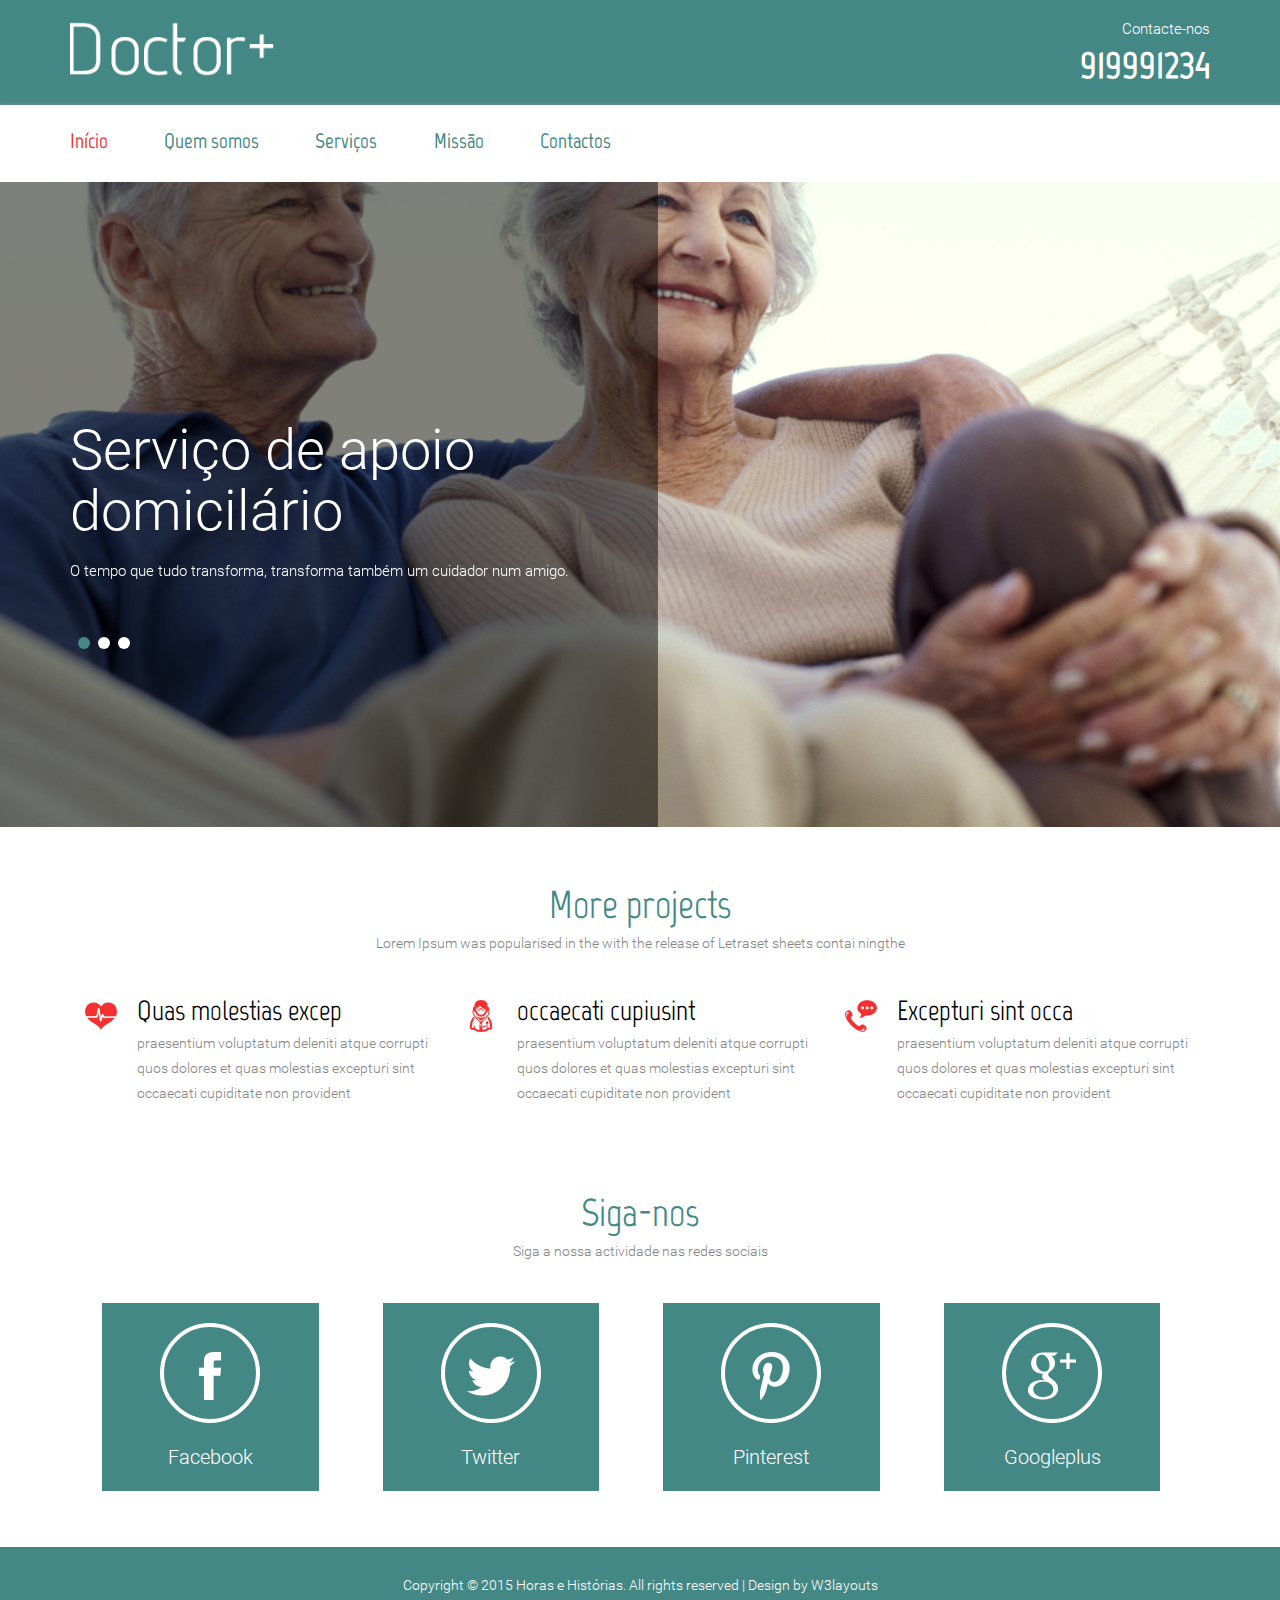
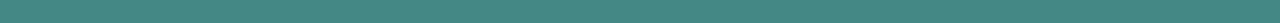
==== index.html @ 824f4556 "Added first version of the site" ====
<!--
Author: W3layouts
Author URL: http://w3layouts.com
License: Creative Commons Attribution 3.0 Unported
License URL: http://creativecommons.org/licenses/by/3.0/
-->
<!DOCTYPE html>
<html>
<head>
<title>Doctor Plus a Medical Category Flat bootstrap Responsive website Template | Home :: w3layouts</title>
<link href="css/bootstrap.css" type="text/css" rel="stylesheet" media="all">
<link href="css/style.css" type="text/css" rel="stylesheet" media="all">
<!-- Custom Theme files -->
<meta name="viewport" content="width=device-width, initial-scale=1">
<meta http-equiv="Content-Type" content="text/html; charset=utf-8" />
<meta name="keywords" content="Doctor Plus Responsive web template, Bootstrap Web Templates, Flat Web Templates, Andriod Compatible web template,
	Smartphone Compatible web template, free webdesigns for Nokia, Samsung, LG, SonyErricsson, Motorola web design" />
<script type="application/x-javascript"> addEventListener("load", function() { setTimeout(hideURLbar, 0); }, false); function hideURLbar(){ window.scrollTo(0,1); } </script>
<!-- //Custom Theme files -->
<!-- js -->
<script src="js/jquery-1.11.1.min.js"></script>
<!-- //js -->
<!-- start-smoth-scrolling-->
<script type="text/javascript" src="js/move-top.js"></script>
<script type="text/javascript" src="js/easing.js"></script>
<script type="text/javascript">
		jQuery(document).ready(function($) {
			$(".scroll").click(function(event){
				event.preventDefault();
				$('html,body').animate({scrollTop:$(this.hash).offset().top},1000);
			});
		});
</script>
<!--//end-smoth-scrolling-->
</head>
<body>
	<!--header-->
	<div class="header">
		<div class="container">
			<div class="header-logo">
				<a href="index.html"><img src="images/logo.png" alt="logo"/></a>
			</div>
			<div class="header-info">
				<p>Contacte-nos</p>
				<h4>919991234</h4>
			</div>
			<div class="clearfix"> </div>
		</div>
	</div>
	<!--//header-->
	<!--header-bottom-->
	<div class="header-bottom">
		<div class="container">
			<!--top-nav-->
			<div class="top-nav cl-effect-5">
				<span class="menu-icon"><img src="images/menu-icon.png" alt=""/></span>
				<ul class="nav1">
					<li><a href="index.html" class="active"><span data-hover="Início">Início</span></a></li>
					<li><a href="about.html"> <span data-hover="Quem somos">Quem somos</span></a></li>
					<li><a href="services.html"> <span data-hover="Serviços">Serviços</span></a></li>
					<li><a href="news.html"> <span data-hover="Missão">Missão</span></a></li>
					<li><a href="contact.html"> <span data-hover="Contactos">Contactos</span></a></li>
				</ul>
				<!-- script-for-menu -->
				<script>
				   $( "span.menu-icon" ).click(function() {
					 $( "ul.nav1" ).slideToggle( 300, function() {
					 // Animation complete.
					  });
					 });
				</script>
				<!-- /script-for-menu -->
			</div>
			<!--//top-nav-->
			<div class="clearfix"> </div>
		</div>
	</div>
	<!--//header-bottom-->
	<!--banner-->
	<div class="banner">
		<div class="container">
			<!-- banner-text Slider starts Here -->
			<script src="js/responsiveslides.min.js"></script>
			 <script>
				// You can also use "$(window).load(function() {"
					$(function () {
					// Slideshow 4
						$("#slider3").responsiveSlides({
						auto: true,
						pager:true,
						nav:false,
						speed: 500,
						namespace: "callbacks",
						before: function () {
						$('.events').append("<li>before event fired.</li>");
						},
						after: function () {
							$('.events').append("<li>after event fired.</li>");
						}
					});
				});
			</script>
			<!--//End-slider-script -->
			<div id="top" class="callbacks_container">
				<ul class="rslides" id="slider3">
					<li>
						<div class="banner-text">
							<h1>Serviço de apoio domicilário</h1>
							<p>O tempo que tudo transforma, transforma também um cuidador num amigo.</p>
						</div>
					</li>
					<li>
						<div class="banner-text">
							<h1>Lorem ip sum avai re for cayou</h1>
							<p>Majority have sufferedorem lipsum available, but the  alteration in some form, by injected humour, or randomised words which don't look even slightly believable.</p>
						</div>
					</li>
					<li>
						<div class="banner-text">
							<h1>Availf able lor emip cayou refor</h1>
							<p>Randomised words orem ipsum available, but the majority have suffered alteration in some form, by injected humour, or which don't look even slightly believable.</p>
						</div>
					</li>
				</ul>
			</div>
		</div>
	</div>
	<!--//banner-->
	<!--banner-bottom-->
	<!-- <div class="banner-bottom">
		<div class="container">
			<h2>Lorem Ipsum was popularised in the with the release of Letraset sheets containing</h2>
			<a href="#gallery" class="arrow scroll"> </a>
		</div>
	</div> -->
	<!--//banner-bottom-->
	<!--gallery-->
	<!-- <div class="gallery" id="gallery">
		<div class="col-md-6 gallery-left">
			<h4>Letraset sheets</h4>
			<p>Lorem Ipsum was popularised in the with the release of Letraset sheets contai ningthe with the release of </p>
		</div>
		<div class="col-md-6 gallery-right">
			<div class="gallery-grid-a">
				<h4>Letraset sheets</h4>
				<p>Lorem Ipsum was popularised in the with the release of Letraset sheets contai ningthe with the release of </p>
			</div>
			<div class="gallery-grid-b">
				<h4>Letraset sheets</h4>
			<p>Lorem Ipsum was popularised in the with the release of Letraset sheets contai ningthe with the release of </p>
			</div>
		</div>
		<div class="clearfix"> </div>
	</div> -->
	<!--//gallery-->
	<!--work-->
	<div class="work">
		<div class="container">
			<div class="work-title">
				<h3>More projects</h3>
				<p>Lorem Ipsum was popularised in the with the release of Letraset sheets contai ningthe</p>
			</div>
			<div class="col-md-4 work-grids">
				<ul>
					<li><img src="images/icon2.png" alt=""></li>
					<li>
						<h4>Quas molestias excep</h4>
						<p>praesentium voluptatum deleniti atque corrupti quos dolores et quas molestias excepturi sint occaecati cupiditate non provident</p>
					</li>
				</ul>
			</div>
			<div class="col-md-4 work-grids">
				<ul>
					<li><img src="images/icon3.png" alt=""></li>
					<li>
						<h4>occaecati cupiusint</h4>
						<p>praesentium voluptatum deleniti atque corrupti quos dolores et quas molestias excepturi sint occaecati cupiditate non provident</p>
					</li>
				</ul>
			</div>
			<div class="col-md-4 work-grids">
				<ul>
					<li><img src="images/icon4.png" alt=""></li>
					<li>
						<h4>Excepturi sint occa</h4>
						<p>praesentium voluptatum deleniti atque corrupti quos dolores et quas molestias excepturi sint occaecati cupiditate non provident</p>
					</li>
				</ul>
			</div>
			<div class="clearfix"> </div>
		</div>
	</div>
	<!--//work-->
	<div class="like">
		<div class="container">
			<div class="work-title">
				<h3>Siga-nos</h3>
				<p class="cnnct">Siga a nossa actividade nas redes sociais</p>
			</div>
			<div class="col-md-3 like-grids">
				<a href="#">
					<img src="images/icon1.png" alt=""/>
				</a>
				<p>Facebook</p>
			</div>
			<div class="col-md-3 like-grids">
				<a href="#">
					<img src="images/icon5.png" alt=""/>
				</a>
				<p>Twitter</p>
			</div>
			<div class="col-md-3 like-grids">
				<a href="#">
					<img src="images/icon6.png" alt=""/>
				</a>
				<p>Pinterest</p>
			</div>
			<div class="col-md-3 like-grids">
				<a href="#">
					<img src="images/icon7.png" alt=""/>
				</a>
				<p>Googleplus</p>
			</div>
			<div class="clearfix"> </div>
		</div>
	</div>
	<div class="footer-bottom">
		<div class="container">
			<p>Copyright © 2015 Horas e Histórias. All rights reserved | Design by <a href="http://w3layouts.com">W3layouts</a></p>
		</div>
	</div>
	<!--smooth-scrolling-of-move-up-->
	<script type="text/javascript">
		$(document).ready(function() {
			/*
			var defaults = {
				containerID: 'toTop', // fading element id
				containerHoverID: 'toTopHover', // fading element hover id
				scrollSpeed: 1200,
				easingType: 'linear'
			};
			*/

			$().UItoTop({ easingType: 'easeOutQuart' });

		});
	</script>
	<a href="#" id="toTop" style="display: block;"> <span id="toTopHover" style="opacity: 1;"> </span></a>
	<!--//smooth-scrolling-of-move-up-->
	<!-- Bootstrap core JavaScript
    ================================================== -->
    <!-- Placed at the end of the document so the pages load faster -->
    <script src="js/bootstrap.js"> </script>
</body>
</html>
---- css/style.css ----
/*--
Author: W3layouts
Author URL: http://w3layouts.com
License: Creative Commons Attribution 3.0 Unported
License URL: http://creativecommons.org/licenses/by/3.0/
--*/
body{
	margin:0;
	font-family: 'Roboto-Light';
}
@font-face {
      font-family: 'Roboto-Light';
      src: url(../fonts/Roboto-Light.ttf) format('truetype');
}
@font-face {
      font-family: 'Marvel-Bold';
      src: url(../fonts/Marvel-Bold.ttf) format('truetype');
}
@font-face {
      font-family: 'Marvel-Regular';
      src: url(../fonts/Marvel-Regular.ttf) format('truetype');
}
body a{
	transition: 0.5s all ease;
	-webkit-transition: 0.5s all ease;
	-moz-transition: 0.5s all ease;
	-o-transition: 0.5s all ease;
	-ms-transition: 0.5s all ease;
	text-decoration:none;
}
h1,h2,h3,h4,h5,h6{
	margin:0;
}
p{
	margin:0;
}
ul,label{
	margin:0;
	padding:0;
}
body a:hover{
	text-decoration:none;
}
/*--header--*/
.header {
  padding:1.3em 0;
  background-color: #448885;
}
.header p {
  font-size: 1.1em;
  color: #fff;
  margin-bottom: .2em;
  text-align: right;
}
.header-logo{
	float:left;
}
.header-logo a {
	display: block;
}
.header-info{
	float:right;
}
input.form-control {
  border-color: #000;
}
input.form-control:focus {
  box-shadow: none;
  border-color: #000;
}
.header-bottom {
  padding: 1.5em 0;
  box-shadow: 1px 1px 6px rgb(150, 148, 148);
  -webkit-box-shadow: 1px 1px 6px rgb(150, 148, 148);
  -moz-box-shadow: 1px 1px 6px rgb(150, 148, 148);
}
.header-info h4 {
  font-size: 3em;
  color: #fff;
  font-weight: 700;
  font-family: 'Marvel-Regular';
}
.top-nav {
	float: left;
}
span.menu-icon {
	display: none;
}
.top-nav ul {
	margin: 0;
}
.top-nav ul li {
  list-style-type: none;
  display: inline-block;
  margin: 0 1.9em;
}
.top-nav ul li:nth-child(1) {
  margin-left: 0;
}
.top-nav li a {
  color: #448885;
  font-size: 1.5em;
  display: block;
  font-family: 'Marvel-Bold';
  font-weight: 800;
}
.top-nav li a:hover,.top-nav li a.active {
  color: #f63030;
}
/* Effect 5: same word slide in */
.cl-effect-5 a {
	overflow: hidden;
}

.cl-effect-5 a span {
	position: relative;
	display: inline-block;
	-webkit-transition: -webkit-transform 0.3s;
	-moz-transition: -moz-transform 0.3s;
	transition: transform 0.3s;
}

.cl-effect-5 a span::before {
	position: absolute;
	top: 100%;
	content: attr(data-hover);
	font-weight: 700;
	-webkit-transform: translate3d(0,0,0);
	-moz-transform: translate3d(0,0,0);
	-o-transform: translate3d(0,0,0);
	-ms-transform: translate3d(0,0,0);
	transform: translate3d(0,0,0);
}

.cl-effect-5 a:hover span,
.cl-effect-5 a:focus span,.cl-effect-5 a.active span {
	-webkit-transform: translateY(-100%);
	-moz-transform: translateY(-100%);
	-o-transform: translateY(-100%);
	-ms-transform: translateY(-100%);
	transform: translateY(-100%);
}

/* Effect 5: same word slide in and border bottom */
form.navbar-form.navbar-right {
  margin: 0;
  padding: 0;
}
.form-group {
  position: relative;
}
input.form-control {
  padding: 8px 32px 8px 13px;
  height: initial;
}
button.btn.btn-default {
  background: url(../images/icon9.png) no-repeat 0px 1px;
  border: none;
  width: 19px;
  height: 19px;
  position: absolute;
  top: 21%;
  right: 5%;
  padding: 0;
  outline: none;
}
button.btn.btn-default:focus {
  outline: none;
  box-shadow: none;
}
/*--//header--*/
/*--banner--*/
.banner{
  min-height: 650px;
  background: url(../images/a.jpg)no-repeat 0px -196px;
  background-size: cover;
}
.banner-text {
  text-align: left;
  width: 50%;
  padding: 17em 1em 0 0;
}
.banner-text h1 {
  font-size: 4em;
  font-weight: 400;
  color: #fff;
}
.banner-text p {
  font-size: 1.1em;
  color: rgb(255, 255, 255);
  margin-top: 1em;
  line-height: 1.8em;
}
/*------------------ Slider Part starts Here----------*/

#slider3,#slider4 {
  box-shadow: none;
  -moz-box-shadow: none;
  -webkit-box-shadow: none;
  margin: 0 auto;
}
.rslides_tabs {
  list-style: none;
  padding: 0;
  background: rgba(0,0,0,.25);
  box-shadow: 0 0 1px rgba(255,255,255,.3), inset 0 0 5px rgba(0,0,0,1.0);
  -moz-box-shadow: 0 0 1px rgba(255,255,255,.3), inset 0 0 5px rgba(0,0,0,1.0);
  -webkit-box-shadow: 0 0 1px rgba(255,255,255,.3), inset 0 0 5px rgba(0,0,0,1.0);
  font-size: 18px;
  list-style: none;
  margin: 0 auto 50px;
  max-width: 540px;
  padding: 10px 0;
  text-align: center;
  width: 100%;
}
.rslides_tabs li {
  display: inline;
  float: none;
  margin-right: 1px;
}
.rslides_tabs a {
  width: auto;
  line-height: 20px;
  padding: 9px 20px;
  height: auto;
  background: transparent;
  display: inline;
}
.rslides_tabs li:first-child {
  margin-left: 0;
}
.rslides_tabs .rslides_here a {
  background: rgba(255,255,255,.1);
  color: #fff;
  font-weight: bold;
}
.events {
  list-style: none;
}
.callbacks_container {
  position: relative;
  float: left;
  width: 100%;
}
.callbacks {
  position: relative;
  list-style: none;
  overflow: hidden;
  width: 100%;
  padding: 0;
  margin: 0;
}
.callbacks li {
  position: absolute;
  width: 100%;
  left: 0;
  top: 0;
}
.callbacks img {
  position: relative;
  z-index: 1;
  height: auto;
  border: 0;
}
.callbacks .caption {
	display: block;
	position: absolute;
	z-index: 2;
	font-size: 20px;
	text-shadow: none;
	color: #fff;
	left: 0;
	right: 0;
	padding: 10px 20px;
	margin: 0;
	max-width: none;
	top: 10%;
	text-align: center;
}
.callbacks_nav {
  	position: absolute;
	-webkit-tap-highlight-color: rgba(0,0,0,0);
	top: 102%;
	left: 17%;
	opacity: 0.7;
	z-index: 3;
	text-indent: -9999px;
	overflow: hidden;
	text-decoration: none;
	height: 40px;
	width: 55px;
	background: transparent url("../images/icons.png") no-repeat 26px 0px;
	margin-top: -65px;
}
.callbacks_nav:active {
  opacity: 1.0;
}
.callbacks_nav.next {
	left: auto;
	right: 24%;
	background: url(../images/icons.png)no-repeat -30px 0px;
	height: 40px;
	width: 24px;
}
#slider3-pager a ,#slider4-pager a {
  display: inline-block;
}
#slider3-pager span, #slider4-pager span{
  float: left;
}
#slider3-pager span,#slider4-pager span{
	width:100px;
	height:15px;
	background:#fff;
	display:inline-block;
	border-radius:30em;
	opacity:0.6;
}
#slider3-pager .rslides_here a , #slider4-pager .rslides_here a {
  background: #FFF;
  border-radius:30em;
  opacity:1;
}
#slider3-pager a ,#slider4-pager a{
  padding: 0;
}
#slider3-pager li ,#slider4-pager li{
	display:inline-block;
}
.rslides {
  position: relative;
  list-style: none;
  overflow: hidden;
  width: 100%;
  padding: 0;
  margin: 0;
}
.rslides li {
  -webkit-backface-visibility: hidden;
  position: absolute;
  display: none;
  width: 100%;
  left: 0;
  top: 0;
}
.rslides li{
  position: relative;
  display: block;
  float: left;
}
.callbacks_tabs {
  list-style: none;
  position: absolute;
  top: 109%;
  z-index: 111;
  left: 0%;
  padding: 0;
  margin: 0;
}
.callbacks_tabs li{
	display: inline-block;
}
@media screen and (max-width: 600px){
  .callbacks_nav {
    top: 47%;
    }
}
/*----*/
.callbacks_tabs a{
 visibility: hidden;
}
.callbacks_tabs a:after {
	content: "\f111";
	font-size: 0;
	font-family: FontAwesome;
	visibility: visible;
	display: block;
	height: 12px;
	border-radius: 17px;
	width: 12px;
	display: inline-block;
	background: white;
}
.callbacks_here a:after{
	background: #448885;
}
/*--//slider end here--*/
/*--//banner--*/
/*--banner-bottom--*/
.banner-bottom {
  padding: 4em 0;
  text-align: center;
}
.banner-bottom h2 {
  font-size: 2.2em;
  width: 50%;
  margin: 0 auto;
  font-family: 'Marvel-Regular';
  color: #000;
  line-height: 1.4em;
}
.banner-bottom a {
  background: url(../images/down-arrow.png)no-repeat 0px 0px;
  display: block;
   width: 64px;
  height: 35px;
  margin: 2em auto 0;
}
/*--//banner-bottom--*/
/*--gallery--*/
.gallery-left{
  min-height: 600px;
  background: url(../images/img1.jpg)no-repeat 0px 0px;
  background-size: cover;
  padding: 14% 0;
}
.gallery-right{
  padding: 0;
}
.gallery-grid-a{
  min-height: 300px;
  background: url(../images/img2.jpg)no-repeat 0px -70px;
  background-size: cover;
  padding: 10% 0;
}
.gallery-grid-b{
  min-height: 300px;
  background: url(../images/img3.jpg)no-repeat 0px 0px;
  background-size: cover;
  padding: 10% 0;
}
.gallery h4 {
  font-size: 2.8em;
  text-align: center;
  font-family: 'Marvel-Regular';
  color: #fff;
  margin-bottom: .3em;
}
.gallery p {
  color: #fff;
  text-align: center;
  width: 45%;
  margin: 0 auto;
  font-size: 1em;
  font-weight: 300;
  letter-spacing: 1px;
  line-height: 1.8em;
}
/*--//gallery--*/
/*--work--*/
.work {
  padding: 4em 0 2em;
}
.work-title {
  margin-bottom: 3em;
  text-align:center;
}
.work-title h3 {
  font-size: 2.8em;
  text-align: center;
  font-family: 'Marvel-Regular';
  color: #448885;
}
.work-title p {
  font-size: 1em;
  color: #868686;
  margin-top: 0.5em;
}
.work-grids ul li {
  display: inline-block;
}
.work-grids ul li:nth-child(1) {
  width: 10%;
  margin-right: 1em;
}
.work-grids ul li img {
  position: absolute;
    top: 5%;
}
.work-grids ul li:nth-child(2) {
  width: 85%;
}
.work-grids h4 {
  font-size: 2em;
  font-family: 'Marvel-Regular';
  color: #000;
  margin-bottom: .2em;
}
.work-grids p {
  color: #868686;
  font-size: 1em;
  line-height: 1.8em;
}
/*--//work--*/
.like {
	padding: 4em 0;
	text-align:center;
}
.like-grids {
  background-color: rgb(68, 136, 133);
  margin: 0 32px;
  width: 19%;
  padding: 20px;
}
.like-grids a {
  display: inline-block;
  border: 4px solid #fff;
  border-radius: 53px;
  width: 100px;
  height: 100px;
  padding-top: 25px;
}
.like-grids p {
  font-size: 20px;
  color: #fff;
  margin-top: 1em;
}
.like-grids:hover.like-grids a{
	border: 4px dotted #fff;
}
.map {
  position: relative;
}
.map iframe {
  height: 350px;
  width: 100%;
  border: 0;
}
.map-info {
	background-color: #c82506;
	padding: 4em 2em 3em;
	text-align: center;
	width: 20%;
	position: absolute;
	top: 26%;
	left: 40%;
}
.map-info li {
  display: block;
  font-size: 16px;
  color: #fff;
  margin-bottom: 2px;
}
.map-info:before {
  content: "";
  position: absolute;
  top: 10%;
  left: 45%;
  background: url(../images/icon8.png)no-repeat 0px 0px;
  display: block;
  width: 24px;
  height: 24px;
}
/*--footer--*/
.footer{
	padding: 4em 0;
}
.footer-grids p{
	margin: 5px 0 0 0;
	color: #868686;
	font-size: 1em;
	line-height: 1.8em;
}
.footer-grids h4 {
  font-size: 2.5em;
  font-family: 'Marvel-Regular';
  color: #448885;
}
.footer-grids h5 {
	color: #000;
	font-size: 1em;
}
.recent-posts-text {
  padding: 2em 0 1.6em;
  border-bottom: 1px dotted #C82506;
}
.recent-posts-text span {
	color: #7b6c63;
	font-size: 1em;
	font-weight: 500;
	letter-spacing: 1px;
	margin-left: 5px;
}
.recent-posts p.adrs {
  margin-top: 21px;
}
.recent-posts ul{
	margin: 2.5em 0 0 0;
}
.recent-posts ul li{
	display: block;
	padding: .5em 0;
	font-size: 1em;
	color: #868686;
}
.recent-posts ul li a{
	color: #868686;
}
.recent-posts ul li a:hover{
	color:#448885;
}
.recent-posts ul li span{
	background: url(../images/iconsprite.png)no-repeat 0px 3px;
	padding: 0px 7px;
	margin-right: 12px;
}
.recent-posts ul li span.ph-no{
	  background: url(../images/iconsprite.png)no-repeat -12px 3px;
}
.recent-posts ul li span.mail{
	background: url(../images/iconsprite.png)no-repeat -31px 3px;
	margin-right: 15px;
}
.footer-bottom {
  background: #448885;
  text-align: center;
  padding: 2em 0;
}
.footer-bottom p{
	color: #fff;
	font-size: 1em;
}
.footer-bottom p a{
	color:#fff;
}
.footer-bottom p a:hover{
  border-bottom: 2px dotted #fff;
}
/*--slider-up-arrow--*/
#toTop {
	display: none;
	text-decoration: none;
	position: fixed;
	bottom: 3%;
	right: 3%;
	overflow: hidden;
	width: 32px;
	height: 32px;
	border: none;
	text-indent: 100%;
	background: url("../images/move-up.png") no-repeat 0px 0px;
}
#toTopHover {
	width: 32px;
	height: 32px;
	display: block;
	overflow: hidden;
	float: right;
	opacity: 0;
	-moz-opacity: 0;
	filter: alpha(opacity=0);
}
/*--//slider-up-arrow--*/
/*--about-page--*/
.about {
  padding: 4em 0;
}
.about-text{
	padding: 4em 0;
}
.about h3 {
  color: #448885;
  font-size: 3em;
  font-weight: 600;
  text-align: center;
  font-family: 'Marvel-Bold';
}
.about-text-left img {
	width: 100%;
}
.about-info-left:nth-child(1){
	padding-left: 0;
}
.about-text-right h4 {
  color: #000;
  font-size: 1.4em;
  font-family: 'Marvel-Bold';
  line-height: 1.4em;
}
.about-text-right p {
  color: #868585;
  font-size: 1em;
  line-height: 1.8em;
    margin-top: 1em;
}
.about-text-right ul {
	padding: 0;
}
.about-text-right ul li {
  display: block;
  background: url(../images/icon10.png)no-repeat 0px 4px;
  padding-left: 1.5em;
  margin: 1em 0 0;
}
.about-text-right ul li a{
  color: #868585;
  font-size: 1em;
}
.about-text-right ul li a:hover{
	color: #448885;
}
.about-slid{
  background: url(../images/slid.jpg)no-repeat 0px 0px;
  background-size: cover;
  text-align: center;
  padding: 7.5em 0;
}
.about-slid h2 {
  color: #fff;
  font-size: 4em;
    font-family: 'Marvel-Bold';
}
.about-slid p {
  color: #fff;
  font-size: 1.1em;
  margin-top: 2em;
  line-height: 1.8em;
}
.about-slid-info {
  width: 80%;
  margin: 0 auto;
}
.about-team {
  padding: 4em 0;
}
.row.team-row {
  margin: 4em 0 0;
}
.thumbnail.team-thmnl {
  border: none;
  text-align: center;
}
.about-team .caption {
  padding: 1.5em .5em!important;
}
.about-team  h4 {
  color: #000;
  font-size: 1.5em;
  font-family: 'Marvel-Bold';
}
.about-team  h4 a{
  color: #000;
}
.about-team  h4 a:hover{
  color: #448885;
}
.about-team p {
  color: #868585;
  font-size: 1em;
  line-height: 1.8em;
  margin-top: 1em;
}
.about-choose-info h4 {
  color: #37393d;
  font-size: 1.8em;
  font-weight: 500;
  margin: 2.5em 0 .8em;
  font-family: 'Roboto', sans-serif;
}
.about-choose-info h5 {
  color: rgb(58, 205, 188);
  font-size: 15px;
  font-weight: 400;
  margin: 0em 0 .8em;
  line-height: 21px;
  font-family: 'Roboto', sans-serif;
}
.about-choose-info p{
  color: #999;
  font-size: 13px;
  line-height:1.8em;
}
.about-choose-info ul {
	padding: 0;
}
.about-choose-info ul li {
  display: block;
  background: url(../images/icon10.png)no-repeat 0px 3px;
  padding-left: 1.5em;
  margin: 1em 0 0;
}
.about-choose-info ul li a {
  color: #868585;
  font-size: 1em;
}
.about-choose-info ul li a:hover{
	color: #2CB5AF;
}
/*--//about--*/
/*--services--*/
.services {
  padding: 4em 0;
}
.services h3 {
  font-size: 3em;
  text-align: center;
  font-family: 'Marvel-Regular';
  color: #448885;
}
.row.services-info {
  margin-top: 3em;
}
.services-grids .thumbnail {
  border: none;
  padding: 0;
  margin-bottom: 2.5em;
}
.services-grids .moments-bottom {
  overflow: hidden;
}
.caption.services-caption {
  padding: 1.5em;
  border: 1px solid #356272;
  text-align: center;
}
.caption.services-caption h4 {
  font-size: 1.5em;
  font-family: 'Marvel-Regular';
  margin: 0 0 0.5em;
}
.caption.services-caption h4 a {
  color: #000;
}
.caption.services-caption h4 a:hover {
  color: #f63030;
}
.caption.services-caption p {
  font-size: 1em;
  color: #868686;
  line-height: 1.6em;
}
img.zoom-img {
     transform: scale(1, 1);
	-webkit-transform: scale(1, 1);
	-moz-transform: scale(1, 1);
	-ms-transform: scale(1, 1);
	-o-transform: scale(1, 1);
	transition-timing-function: ease-out;
	-webkit-transition-timing-function: ease-out;
	-moz-transition-timing-function: ease-out;
	-ms-transition-timing-function: ease-out;
	-o-transition-timing-function: ease-out;
	-webkit-transition-duration: .5s;
	-moz-transition-duration: .5s;
	-ms-transition-duration: .5s;
	-o-transition-duration: .5s;
}
img.zoom-img:hover {
     transform: scale(1.08);
	-webkit-transform: scale(1.08);
	-moz-transform: scale(1.08);
	-ms-transform: scale(1.08);
	-o-transform: scale(1.08);
	-webkit-transition-timing-function: ease-in-out;
	-webkit-transition-duration: 750ms;
	-moz-transition-timing-function: ease-in-out;
	-moz-transition-duration: 750ms;
	-ms-transition-timing-function: ease-in-out;
	-o-transition-timing-function: ease-in-out;
	-ms-transition-duration: 750ms;
	-o-transition-duration: 750ms;
	overflow: hidden;
}
.fancybox-skin {
  background-color: rgba(53, 98, 114, 0.61) !important;
}
.fancybox-nav {
  width: 10% !important;
}
/*----- Strip -----*/
.b-link-stripe{
	position:relative;
	display:block;
	vertical-align:top;
	font-weight: 300;
	overflow:hidden;
}
.b-link-stripe .b-wrapper{
	position:absolute;
	width:100%;
	height:100%;
	top:0;
	left:0;
	text-align:center;
	overflow:hidden;
}
.b-link-stripe .b-line{
	position:absolute;
	top:0;
	bottom:0;
	width:20%;
	background:rgba(15, 207, 140, 0.9);
	transition:all 0.5s linear;
	-moz-transition:all 0.5s linear;
	-ms-transition:all 0.5s linear;
	-o-transition:all 0.5s linear;
	-webkit-transition:all 0.5s linear;
	opacity:0;
	visibility:hidden; /* lt-ie9 */
}
img.img-responsive.glry-img {
  width: 100%;
}
/*--//services--*/
/*--news--*/
.news {
  padding: 4em 0;
}
.news h3.ttl {
  color: #448885;
  font-size: 3em;
  font-weight: 600;
  text-align: center;
  font-family: 'Marvel-Bold';
  margin-bottom: 1.5em;
}
/*--//news--*/
/*--contact-page--*/
.contact {
    padding: 4em 0;
}
.contact-form {
	  padding: 3em 0 0;
}
.contact h3 {
  color: #448885;
  font-size: 3em;
  font-weight: 600;
  text-align: center;
  font-family: 'Marvel-Bold';
}
.contact-form input[type="text"] {
  display: block;
  background: #fff;
  border: none;
  border-bottom: 1px solid #868585;
  width: 100%;
  outline: none;
  padding: 10px 5px;
  font-size: 1em;
  color: #868585;
  margin-bottom: 1.5em;
}
.cnt-inpt {
  padding: 0;
  margin-bottom: 1.5em;
}
.contact-form input[type="email"] {
	display:block;
	background:  #fff;
	border: none;
  	border-bottom: 1px solid #868585;
	width: 90%;
	outline: none;
	padding: 10px 5px;
	font-size: 1em;
	color: #868585;
}
.contact-form textarea {
	background: #fff;
  	border: 1px solid #868585;
	width: 100%;
	display: block;
	height: 13em;
	outline: none;
	font-size: 1em;
	color: #868585;
	resize: none;
	padding: 10px 5px;
}
.contact-form input[type="submit"] {
  background: #f63030;
  border: 1px solid #f63030;
  padding: 8px 0;
  width: 13%;
  outline: none;
  margin: 2em auto 0;
  font-size: 1.2em;
  color: #fff;
  transition: 0.5s all ease;
	-webkit-transition: 0.5s all ease;
	-moz-transition: 0.5s all ease;
	-o-transition: 0.5s all ease;
	-ms-transition: 0.5s all ease;
}
.contact-form input[type="submit"]:hover {
  border: 1px dotted #448885;
  color: #3F8683;
  background: none;
}
/*--//contact-page--*/
/*--trypography--*/
.news h3 {
  color: #448885;
  font-family: 'Marvel-Bold';
}
h3.btsp {
  color: #999;
  font-family: inherit;
}
.grid_4{
	background:#fff;
}
.grid_5{
	background:#fff;
	padding:1em 0 2em 0;
}

.table td, .table>tbody>tr>td, .table>tbody>tr>th, .table>tfoot>tr>td, .table>tfoot>tr>th, .table>thead>tr>td, .table>thead>tr>th {
  padding: 15px!important;
}
.table > thead > tr > th, .table > tbody > tr > th, .table > tfoot > tr > th, .table > thead > tr > td, .table > tbody > tr > td, .table > tfoot > tr > td {
  font-size: 1em;
  color: #999;
}
.table > thead > tr > th, .table > tbody > tr > th, .table > tfoot > tr > th, .table > thead > tr > td, .table > tbody > tr > td, .table > tfoot > tr > td {
  border-top: none !important;
}
.tab-content > .active {
  display: block;
  visibility: visible;
  margin-top: 1.2em;
}
.label {
  font-weight: 300 !important;
}
.label {
  padding: 7px 14px;
  border: none;
  text-shadow: none;
}
h4.typ1{
	margin-bottom:15px;
}
h5.typ1{
	margin-bottom:15px;
}
.progress {
  height: 8px;
  box-shadow: none;
}
.progress {
  overflow: hidden;
  height: 20px;
  margin-bottom: 20px;
  background-color: #eeeeee;
  border-radius: 2px;
  -webkit-box-shadow: inset 0 1px 2px rgba(0, 0, 0, 0.1);
  box-shadow: inset 0 1px 2px rgba(0, 0, 0, 0.1);
}
.progress-bar {
  float: left;
  width: 0%;
  height: 100%;
  font-size: 12px;
  line-height: 20px;
  color: #ffffff;
  text-align: center;
  background-color: #03a9f4;
  -webkit-box-shadow: inset 0 -1px 0 rgba(0, 0, 0, 0.15);
  box-shadow: inset 0 -1px 0 rgba(0, 0, 0, 0.15);
  -webkit-transition: width 0.6s ease;
  -o-transition: width 0.6s ease;
  transition: width 0.6s ease;
}
.progress-bar {
  box-shadow: none;
}
.progress-bar-primary {
  background-color: #03a9f4;
}
.progress-bar-info {
  background-color: #00bcd4;
}
.progress-bar-success {
  background-color: #8bc34a;
}
.progress-bar-warning {
  background-color: #ffc107;
}
.progress-bar-danger {
  background-color: #e51c23;
}
.progress-bar-inverse {
  background-color: #757575;
}
.pagination > .active > a, .pagination > .active > span, .pagination > .active > a:hover, .pagination > .active > span:hover, .pagination > .active > a:focus, .pagination > .active > span:focus {
  background-color:#5bb2fc !important;
  border-color:#5bb2fc !important;
}
.grid_3 p,.page-header p {
  color: #888;
  font-size: 1em;
  margin: 1em 0;
}
.bs-docs-example {
  margin: 1em 0;
}
section#tables  p {
 margin-top: 1em;
}
.breadcrumb li{
	font-size: 1.2em;
}
.breadcrumb li a{
	  color:#5bb2fc;
}
.badge-primary {
  background-color: #03a9f4;
}
.badge-success {
  background-color: #8bc34a;
}
.badge-warning {
  background-color: #ffc107;
}
.badge-danger {
  background-color: #e51c23;
}
.tab-container .tab-content {
  border-radius: 0 2px 2px 2px;
  border: 1px solid #e0e0e0;
  padding: 16px;
  background-color: #fff;
}
.nav-tabs {
  margin: 1.5em 0;
}
.alert {
  font-size: 1em;
}
h1.t-button,h2.t-button,h3.t-button,h4.t-button,h5.t-button {
  margin-top:1em;
}
/*---- responsive-design -----*/
@media(max-width:1280px){
.banner {
  min-height: 645px;
}
.header-logo a img {
  width: 100%;
}
.header-logo {
  width: 18%;
  margin-top: 3px;
}
.header-info h4 {
  font-size: 2.8em;
}
.gallery-grid-a {
    background: url(../images/img2.jpg)no-repeat 0px -60px;
}
}
@media(max-width:1080px){
.banner-text h1 {
  font-size: 3.6em;
}
.header-logo {
  width: 20%;
  margin-top: 5px;
}
.banner-text {
  padding: 12em 1em 0 0;
}
.top-nav ul {
  margin: 6px 0 0;
}
.banner {
  min-height: 544px;
  background-position:0px -150px;
}
.banner-bottom, .like, .footer, .about,.about-team,.services,.news,.contact{
  padding: 3em 0;
}
.banner-bottom h2 {
  font-size: 2em;
  width: 65%;
}
.banner-bottom a {
  margin: 1.5em auto 0;
}
.gallery-left {
  min-height: 500px;
  padding: 17% 0;
}
.gallery p {
  width: 66%;
}
.gallery-grid-a {
  min-height: 250px;
  padding: 11% 0;
  background-position:0px 0px;
}
.gallery-grid-b {
  min-height: 250px;
  padding: 11% 0;
  background-position:0px 0px;
}
.work {
  padding: 3em 0 1em;
}
.work-title h3 {
  font-size: 2.6em;
}
.work-grids {
  padding: 0;
}
.work-grids h4 {
  font-size: 1.7em;
}
.work-grids ul li img {
  top: 0%;
}
.work-grids ul li:nth-child(1) {
  width: 8%;
}
.like-grids {
  margin: 0 28px;
}
.like-grids a {
  width: 85px;
  height: 85px;
  padding-top: 16px;
}
.footer-grids h4 {
  font-size: 2.2em;
}
.recent-posts ul {
  margin: 1.5em 0 0 0;
}
.about h3,.services h3 ,.news h3.ttl,.contact h3  {
  font-size: 2.8em;
}
.about-text {
  padding: 3em 0;
}
.about-text-right h4 {
  font-size: 1.3em;
}
.about-slid h2 {
  font-size: 3em;
}
.about-slid p {
  margin-top: 1.5em;
}
.about-slid {
  padding: 5em 0;
}
.about-choose-info h4 {
  font-size: 1.6em;
  margin: 1.8em 0 .5em;
}
.thumbnail.team-thmnl {
  margin-bottom: 0;
}
.caption.services-caption h4 {
  font-size: 1.4em;
}
.header-info h4 {
  font-size: 2.4em;
}
}
@media(max-width:1024px){
.banner {
  min-height: 528px;
  background-position: 0px -137px;
}
.banner-text {
  padding: 10em 1em 0 0;
}
}
@media(max-width:991px){
.header-logo {
  width: 24%;
}
.header-info h4 {
  font-size: 2.2em;
}
.top-nav ul li {
  margin: 0 1.4em;
}
.banner-bottom h2 {
  font-size: 1.8em;
}
.gallery-left {
  float: left;
  width: 50%;
  background-position: -228px 0px;
}

.gallery-right {
  float: right;
  width: 50%;
}
.banner-text h1{
	font-size: 2.8em;
}
.banner {
	min-height: 465px;
	background-position: 0px 0px;
}
.banner-text {
   padding: 9em 1em 0 0;
   width: 49%;
}
	.work-title h3 {
		font-size: 2.3em;
	}
	.work-grids ul {
		padding: 0 0 2em;
	}
	.work {
		padding: 3em 0 0em;
	}
	.like-grids {
		float: left;
		width: 23%;
		margin: 0;
	}
	.like-grids:nth-child(3){
		margin:0 1em;
	}
	.like-grids:nth-child(4){
		margin:0 1em 0 0;
	}
	.map-info {
		padding: 4em 1em 2em;
		top: 23%;
	}
	.recent-posts {
		float: left;
		width: 33.33%;
	}
	.footer-grids h4 {
		font-size: 2em;
	}
	.footer-bottom p {
		font-size: 14px;
	}
	.about h3, .services h3, .news h3.ttl, .contact h3 {
		font-size: 2.5em;
	}
	.about-text-left {
		margin-bottom: 2em;
	}
	.about-slid h2 {
		font-size: 2.5em;
	}
	.about-slid {
		padding: 3em 0;
	}
	.about-choose-info ul li {
		display: block;
	}
	.about-choose-info {
		float: left;
	}
	.contact-form input[type="email"] {
		width: 100%;
	}
	.contact-form input[type="submit"] {
		width: 18%;
	}
	.services-grids {
		float: left;
		width: 33.33%;
	}
}
@media(max-width:736px){
	button.btn.btn-default {
		top: 62%;
		right: 2%;
	}
}
@media(max-width:640px){
	.form-group {
		float: right;
		width: 45%;
	}
	.top-nav {
		float: left;
		width: 50%;
	}
	span.menu-icon {
		display: inline-block;
		cursor: pointer;
		width: 14%;
		position: relative;
		text-align: left;
		margin: 0;
	}
	.top-nav li a:hover, .top-nav li a.active {
		color: #fff;
	}
	.top-nav1 ul {
		position: absolute;
		padding: 1em 0;
		margin: 23px 0 0;
		left: 2%;
		width: 96%;
		z-index: 999;
	}
	.header-bottom ul.nav1 li {
		display: inline-block;
		margin: 0;
		width: 100%;
		padding:12px 0;
		text-align: center;
	}
	.top-nav li a {
		color: #6EBDBA;
	}
	ul.nav1 {
		display: none;
		background:#577D7C;
		margin-top: 2em;
	}
	button.btn.btn-default {
		top: 25%;
		right: 4%;
	}
	.banner-text h1 {
		font-size: 2.5em;
	}
	.banner-text {
		padding: 5em 1em 0 0;
	}
	.banner {
		min-height: 400px;
	}
	.banner-bottom h2 {
		font-size: 1.5em;
	}
	.banner-bottom, .like, .footer, .about, .about-team, .services, .news, .contact {
		padding: 2em 0;
	}
	.gallery h4 {
		font-size: 2.2em;
	}
	.gallery-grid-a {
		min-height: 200px;
		padding: 7% 0;
	}
	.gallery-left {
		min-height: 462px;
		padding: 23% 0 0;
	}
	.like-grids p {
		font-size: 16px;
	}
	.map-info li {
		font-size: 14px;
	}
	.map-info {
		width: 32%;
		top: 16%;
		left: 33%;
	}
	.map iframe {
		height: 290px;
	}
	.footer-grids h4 {
		font-size: 1.8em;
	}
	.recent-posts-text {
		padding: 1.5em 0 .6em;
	}
	.recent-posts p.adrs {
		margin-top: 16px;
	}
	.team-grids {
		float: left;
		width: 50%;
	}
	.about-choose-info {
		float: none;
	}
	.services-grids {
		float: left;
		width: 33.33%;
	}
	.caption.services-caption h4 {
		font-size: 1.2em;
	}
	.caption.services-caption {
		padding: 1em;
	}
	/*-- t --*/
	.label{
		font-size: 54%;
	}
	.page-header h1 {
		font-size: 30px;
	}
	section#tables h2 {
		font-size: 20px;
	}
	.grid_3.grid_5 h3 {
		margin-bottom: 1em;
	}
	/*-- //t --*/
}
@media(max-width:480px){
	.top-nav li a {
		font-size: 1.2em;
	}
	.header-bottom ul.nav1 li {
		padding: 8px 0;
	}
	.about h3, .services h3, .news h3.ttl, .contact h3 {
		font-size: 2em;
	}
	.header-info h4 {
		font-size: 1.8em;
	}
	.contact-form input[type="submit"] {
		margin: 1em auto 0;
		width: 30%;
		font-size: 16px;
	}
	.footer-grids h4 {
		font-size: 1.6em;
	}
	.recent-posts {
		float: none;
		width: 100%;
	}
	.recent-posts:nth-child(2) {
		margin: 2em 0;
	}
	/*-- t --*/
	.bs-example h1 {
		font-size: 28px;
	}
	.bs-example h2 {
		font-size: 25px;
	}
	.bs-example h3 {
		font-size: 22px;
	}
	.label {
		font-size: 32%;
	}
	h1.t-button, h2.t-button, h3.t-button, h4.t-button, h5.t-button,.grid_3.grid_5 h3 {
		margin: 0 0 10px;
	}
	.progress {
		height: 10px;
		margin-bottom: 10px;
	}
	.page-header h1 {
		font-size: 24px;
	}
	/*-- //t --*/
	.services-grids {
		width: 50%;
	}
	.about-slid h2 {
		font-size: 2em;
	}
	.about-slid-info {
		width: 100%;
	}
	.about-slid {
		padding: 2em 0;
	}
	.about-slid p {
		margin-top: 1em;
		font-size: 14px;
	}
	.about-choose-info h4 {
		font-size: 1.4em;
	}
	.banner-text h1 {
		font-size: 2em;
	}
	.banner-text {
		padding: 5em 1em 0 0;
		width: 60%;
	}
	.banner-text p {
		font-size: 1em;
	}
	.banner {
		min-height: 380px;
	}
	.banner-bottom a {
		background: url(../images/down-arrow.png)no-repeat 5px 0px;
		background-size: 73%;
		width: 47px;
		height: 20px;
	}
	.gallery-left {
		min-height: 250px;
		padding: 11% 0 0;
		float: none;
		width: 100%;
		background-position: 0px 0px;
	}
	.gallery-right {
		float: none;
		width: 100%;
	}
	.work-title h3 {
		font-size: 2em;
	}
	.work {
		padding: 2em 0 1em;
	}
	.work-title {
		margin-bottom: 1.5em;
	}
	.work-grids h4 {
		font-size: 1.5em;
	}
	.work-grids ul {
		padding: 0 0 1em;
	}
	.like-grids {
		float: left;
		width: 35%;
		margin: 0 auto 0 4em;
	}
	.like-grids:nth-child(3) {
		margin: 0 0 0 1em;
	}
	.like-grids:nth-child(4) {
		margin: 1em 1em 0 4em;
	}
	.like-grids:nth-child(5) {
		margin:1em 0 0;
	}
}
@media (max-width: 414px){
	.top-nav {
		float: none;
		width: 100%;
	}
	.form-group {
		float: none;
		width: 100%;
		margin: 1em 0 0;
	}
	.top-nav ul {
		margin: 0;
	}
	ul.nav1 {
		margin-top: 1em;
	}
	.banner-text h1 {
		font-size: 1.5em;
	}
	.banner-text p {
		font-size: 13px;
	}
	.banner-text {
		padding: 2em 1em 0 0;
	}
	.banner {
		min-height: 310px;
	}
}
@media(max-width:320px){
	.header-info h4 {
		font-size: 1em;
	}
	.header p {
		font-size: 13px;
	}
	.header-logo {
		width: 34%;
	}
	span.menu-icon {
		text-align: center;
	}
	span.menu-icon img {
		width: 77%;
	}
	.like-grids img {
		width: 40%;
	}
	.like-grids a {
		padding-top: 17px;
		width: 65px;
		height: 65px;
	}
	.banner-text h1 {
		font-size: 1.2em;
	}
	.banner-text {
		width: 61%;
	}
	.banner-text p {
		font-size: 11px;
	}
	.banner {
		min-height: 230px;
	}
	.banner-bottom h2 {
		font-size: 1.2em;
		width: 100%;
	}
	.banner-bottom {
		padding: 1em 0;
	}
	.gallery h4 {
		font-size: 1.8em;
	}
	.gallery-left {
		min-height: 150px;
		padding: 8% 0 0;
	}
	.gallery p {
		width: 90%;
		letter-spacing: 0;
		font-size: 13px;
	}
	.gallery-grid-a {
		min-height: 155px;
	}
	.gallery-grid-b {
		min-height: 170px;
	}
	.work-title h3 {
		font-size: 1.8em;
	}
	.work-title p,.work-grids p,.caption.services-caption p,.about-slid p,.map-info li,.about-choose-info ul li a,.footer-grids p,.footer-bottom p,.recent-posts ul li,.about-text-right ul li a{
		font-size: 13px;
	}
	.row.team-row {
		margin: 2em 0 0;
	}
	.team-grids {
		float: none;
		width: 100%;
	}
	.services-grids .thumbnail {
		margin-bottom: 1em;
	}
	.grid_3 p, .page-header p,.breadcrumb li {
		font-size: 13px;
	}
	.breadcrumb {
		margin-bottom: 10px;
	}
	.grid_5 {
		padding: 1em 0 0em 0;
	}
	.about-slid h2 {
		font-size: 1.5em;
	}
	.work-grids h4 {
		font-size: 1.3em;
	}
	.like {
		padding: 0 0 2em;
	}
	.like-grids {
		width: 47%;
		margin: 0;
	}
	.like-grids:nth-child(4) {
		margin: 1em 1em 0 0em;
	}
	.map-info {
		width: 52%;
		top: 12%;
		left: 27%;
	}
	.map iframe {
		height: 235px;
	}
	.recent-posts,.about-text-left,.about-text-right,.about-choose-info {
		padding: 0 !important;
	}
	.about-text-right p,.about-team p {
		font-size: 13px;
		margin-top: 0.5em;
	}
	.about-team {
		padding-bottom: 0;
	}
	.about-choose-info h4 {
		font-size: 1.2em;
		margin: 1em 0 .5em;
	}
	.services-grids {
		width: 100%;
		float: none;
	}
	.row.services-info {
		margin-top: 2em;
	}
	.pagination-lg > li > a, .pagination-lg > li > span {
		padding: 10px 10px;
		font-size: 13px;
	}
	.pagination {
		margin: 10px 0;
	}
	.bs-docs-example {
		display: none;
	}
	.contact-form input[type="text"],.contact-form input[type="email"],.contact-form textarea{
		font-size:13px;
	}
	.contact-form {
		padding: 1em 0 0;
	}
	.contact-form textarea {
		height: 9em;
	}
	.contact-form input[type="submit"] {
		margin: 1em 0;
		width: 40%;
		font-size: 14px;
		padding: 7px 0;
	}
	.callbacks_tabs a:after {
		height: 8px;
		width: 9px;
	}
	.callbacks_tabs {
		top: 98%;
	}
}
/*--//responsive-design---*/
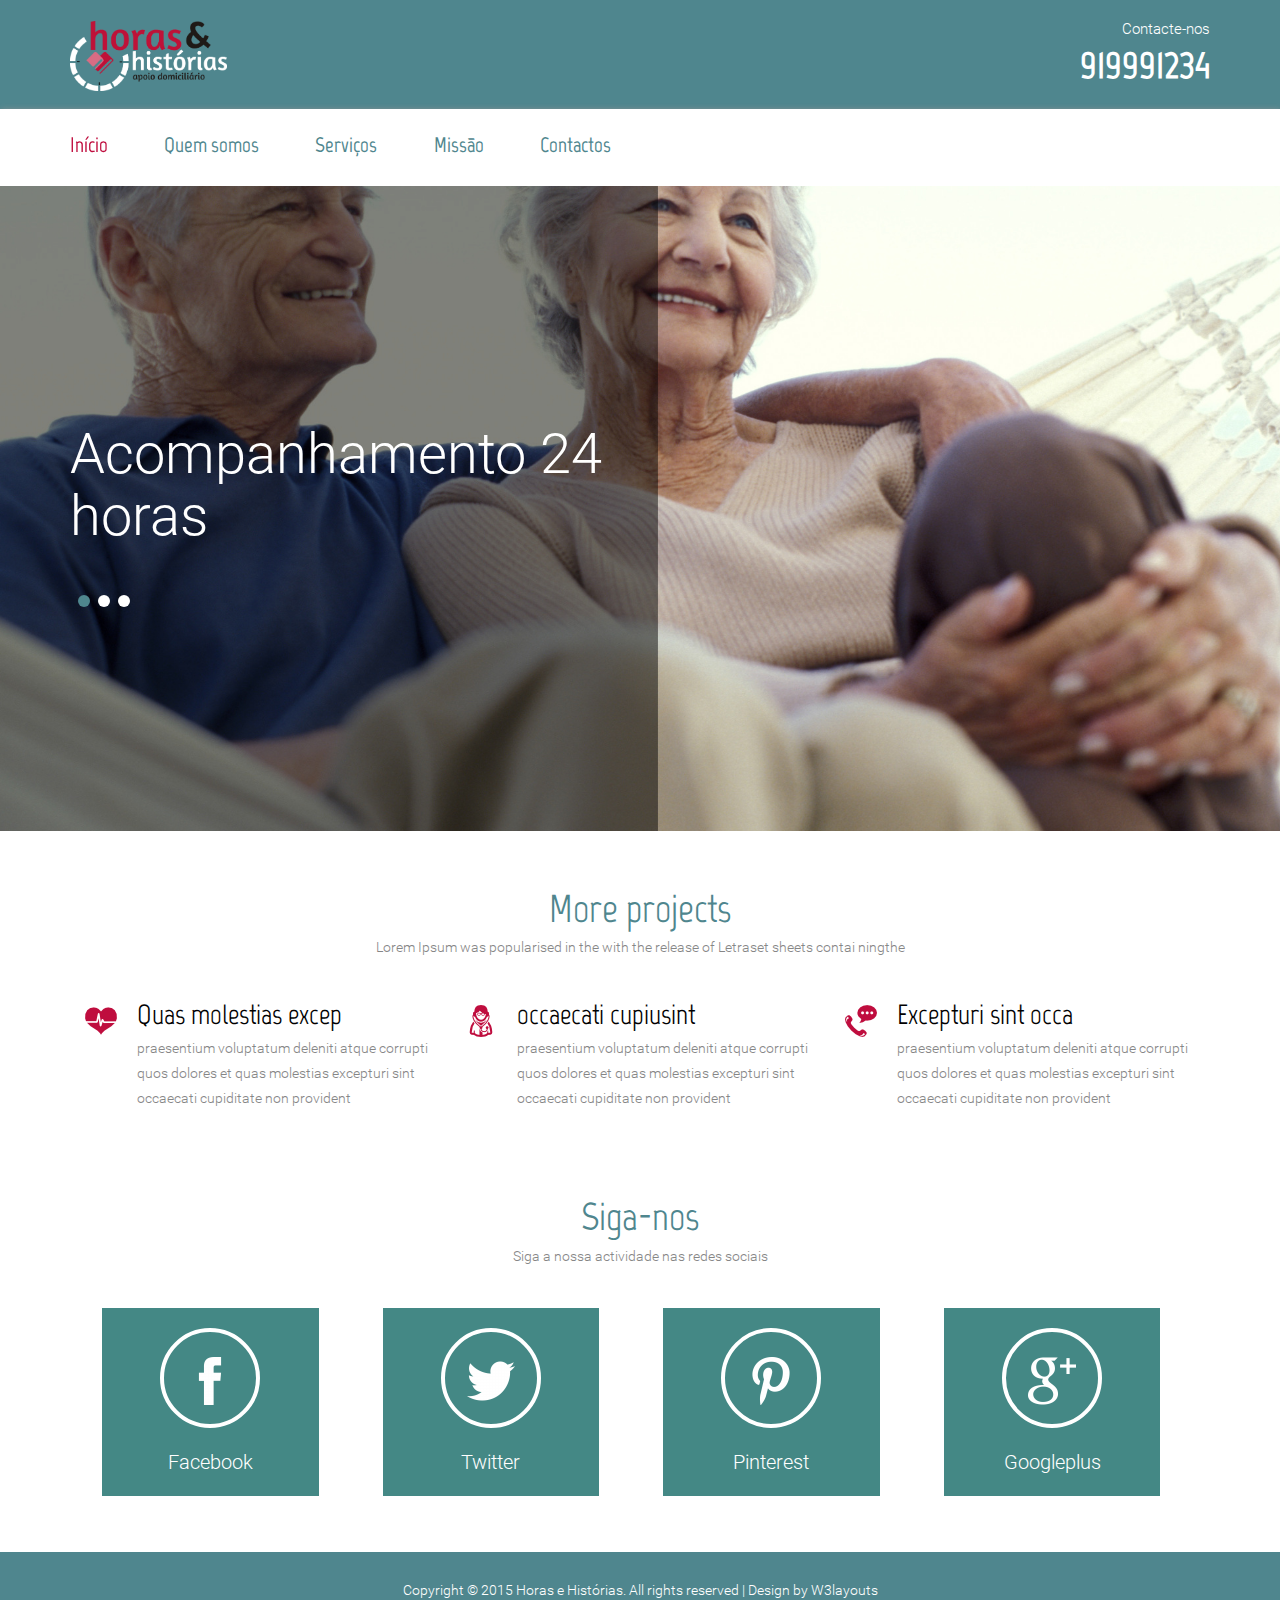
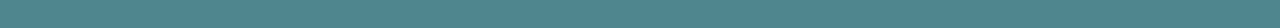
==== commit b59770a1: "Improvements" ====
--- a/index.html
+++ b/index.html
@@ -105,20 +105,17 @@
 				<ul class="rslides" id="slider3">
 					<li>
 						<div class="banner-text">
-							<h1>Serviço de apoio domicilário</h1>
-							<p>O tempo que tudo transforma, transforma também um cuidador num amigo.</p>
+							<h1>Acompanhamento 24 horas</h1>
 						</div>
 					</li>
 					<li>
 						<div class="banner-text">
-							<h1>Lorem ip sum avai re for cayou</h1>
-							<p>Majority have sufferedorem lipsum available, but the  alteration in some form, by injected humour, or randomised words which don't look even slightly believable.</p>
+							<h1>Alimentação</h1>
 						</div>
 					</li>
 					<li>
 						<div class="banner-text">
-							<h1>Availf able lor emip cayou refor</h1>
-							<p>Randomised words orem ipsum available, but the majority have suffered alteration in some form, by injected humour, or which don't look even slightly believable.</p>
+							<h1>Higiene</h1>
 						</div>
 					</li>
 				</ul>
--- a/css/style.css
+++ b/css/style.css
@@ -44,7 +44,7 @@
 /*--header--*/
 .header {
   padding:1.3em 0;
-  background-color: #448885;
+  background-color: #4f868e;
 }
 .header p {
   font-size: 1.1em;
@@ -98,14 +98,14 @@
   margin-left: 0;
 }
 .top-nav li a {
-  color: #448885;
+  color: #4f868e;
   font-size: 1.5em;
   display: block;
   font-family: 'Marvel-Bold';
   font-weight: 800;
 }
 .top-nav li a:hover,.top-nav li a.active {
-  color: #f63030;
+  color: #bf0d3e;
 }
 /* Effect 5: same word slide in */
 .cl-effect-5 a {
@@ -383,7 +383,7 @@
 	background: white;
 }
 .callbacks_here a:after{
-	background: #448885;
+	background: #4f868e;
 }
 /*--//slider end here--*/
 /*--//banner--*/
@@ -460,7 +460,7 @@
   font-size: 2.8em;
   text-align: center;
   font-family: 'Marvel-Regular';
-  color: #448885;
+  color: #4f868e;
 }
 .work-title p {
   font-size: 1em;
@@ -565,7 +565,7 @@
 .footer-grids h4 {
   font-size: 2.5em;
   font-family: 'Marvel-Regular';
-  color: #448885;
+  color: #4f868e;
 }
 .footer-grids h5 {
 	color: #000;
@@ -598,7 +598,7 @@
 	color: #868686;
 }
 .recent-posts ul li a:hover{
-	color:#448885;
+	color:#4f868e;
 }
 .recent-posts ul li span{
 	background: url(../images/iconsprite.png)no-repeat 0px 3px;
@@ -613,7 +613,7 @@
 	margin-right: 15px;
 }
 .footer-bottom {
-  background: #448885;
+  background: #4f868e;
   text-align: center;
   padding: 2em 0;
 }
@@ -660,7 +660,7 @@
 	padding: 4em 0;
 }
 .about h3 {
-  color: #448885;
+  color: #4f868e;
   font-size: 3em;
   font-weight: 600;
   text-align: center;
@@ -698,7 +698,7 @@
   font-size: 1em;
 }
 .about-text-right ul li a:hover{
-	color: #448885;
+	color: #4f868e;
 }
 .about-slid{
   background: url(../images/slid.jpg)no-repeat 0px 0px;
@@ -743,7 +743,7 @@
   color: #000;
 }
 .about-team  h4 a:hover{
-  color: #448885;
+  color: #4f868e;
 }
 .about-team p {
   color: #868585;
@@ -759,7 +759,7 @@
   font-family: 'Roboto', sans-serif;
 }
 .about-choose-info h5 {
-  color: rgb(58, 205, 188);
+  color: #4f868e;
   font-size: 15px;
   font-weight: 400;
   margin: 0em 0 .8em;
@@ -796,7 +796,7 @@
   font-size: 3em;
   text-align: center;
   font-family: 'Marvel-Regular';
-  color: #448885;
+  color: #4f868e;
 }
 .row.services-info {
   margin-top: 3em;
@@ -823,7 +823,7 @@
   color: #000;
 }
 .caption.services-caption h4 a:hover {
-  color: #f63030;
+  color: #bf0d3e;
 }
 .caption.services-caption p {
   font-size: 1em;
@@ -908,7 +908,7 @@
   padding: 4em 0;
 }
 .news h3.ttl {
-  color: #448885;
+  color: #4f868e;
   font-size: 3em;
   font-weight: 600;
   text-align: center;
@@ -924,7 +924,7 @@
 	  padding: 3em 0 0;
 }
 .contact h3 {
-  color: #448885;
+  color: #4f868e;
   font-size: 3em;
   font-weight: 600;
   text-align: center;
@@ -970,8 +970,8 @@
 	padding: 10px 5px;
 }
 .contact-form input[type="submit"] {
-  background: #f63030;
-  border: 1px solid #f63030;
+  background: #bf0d3e;
+  border: 1px solid #bf0d3e;
   padding: 8px 0;
   width: 13%;
   outline: none;
@@ -985,14 +985,14 @@
 	-ms-transition: 0.5s all ease;
 }
 .contact-form input[type="submit"]:hover {
-  border: 1px dotted #448885;
+  border: 1px dotted #4f868e;
   color: #3F8683;
   background: none;
 }
 /*--//contact-page--*/
 /*--trypography--*/
 .news h3 {
-  color: #448885;
+  color: #4f868e;
   font-family: 'Marvel-Bold';
 }
 h3.btsp {
@@ -1139,7 +1139,7 @@
   min-height: 645px;
 }
 .header-logo a img {
-  width: 100%;
+  height:70px;
 }
 .header-logo {
   width: 18%;
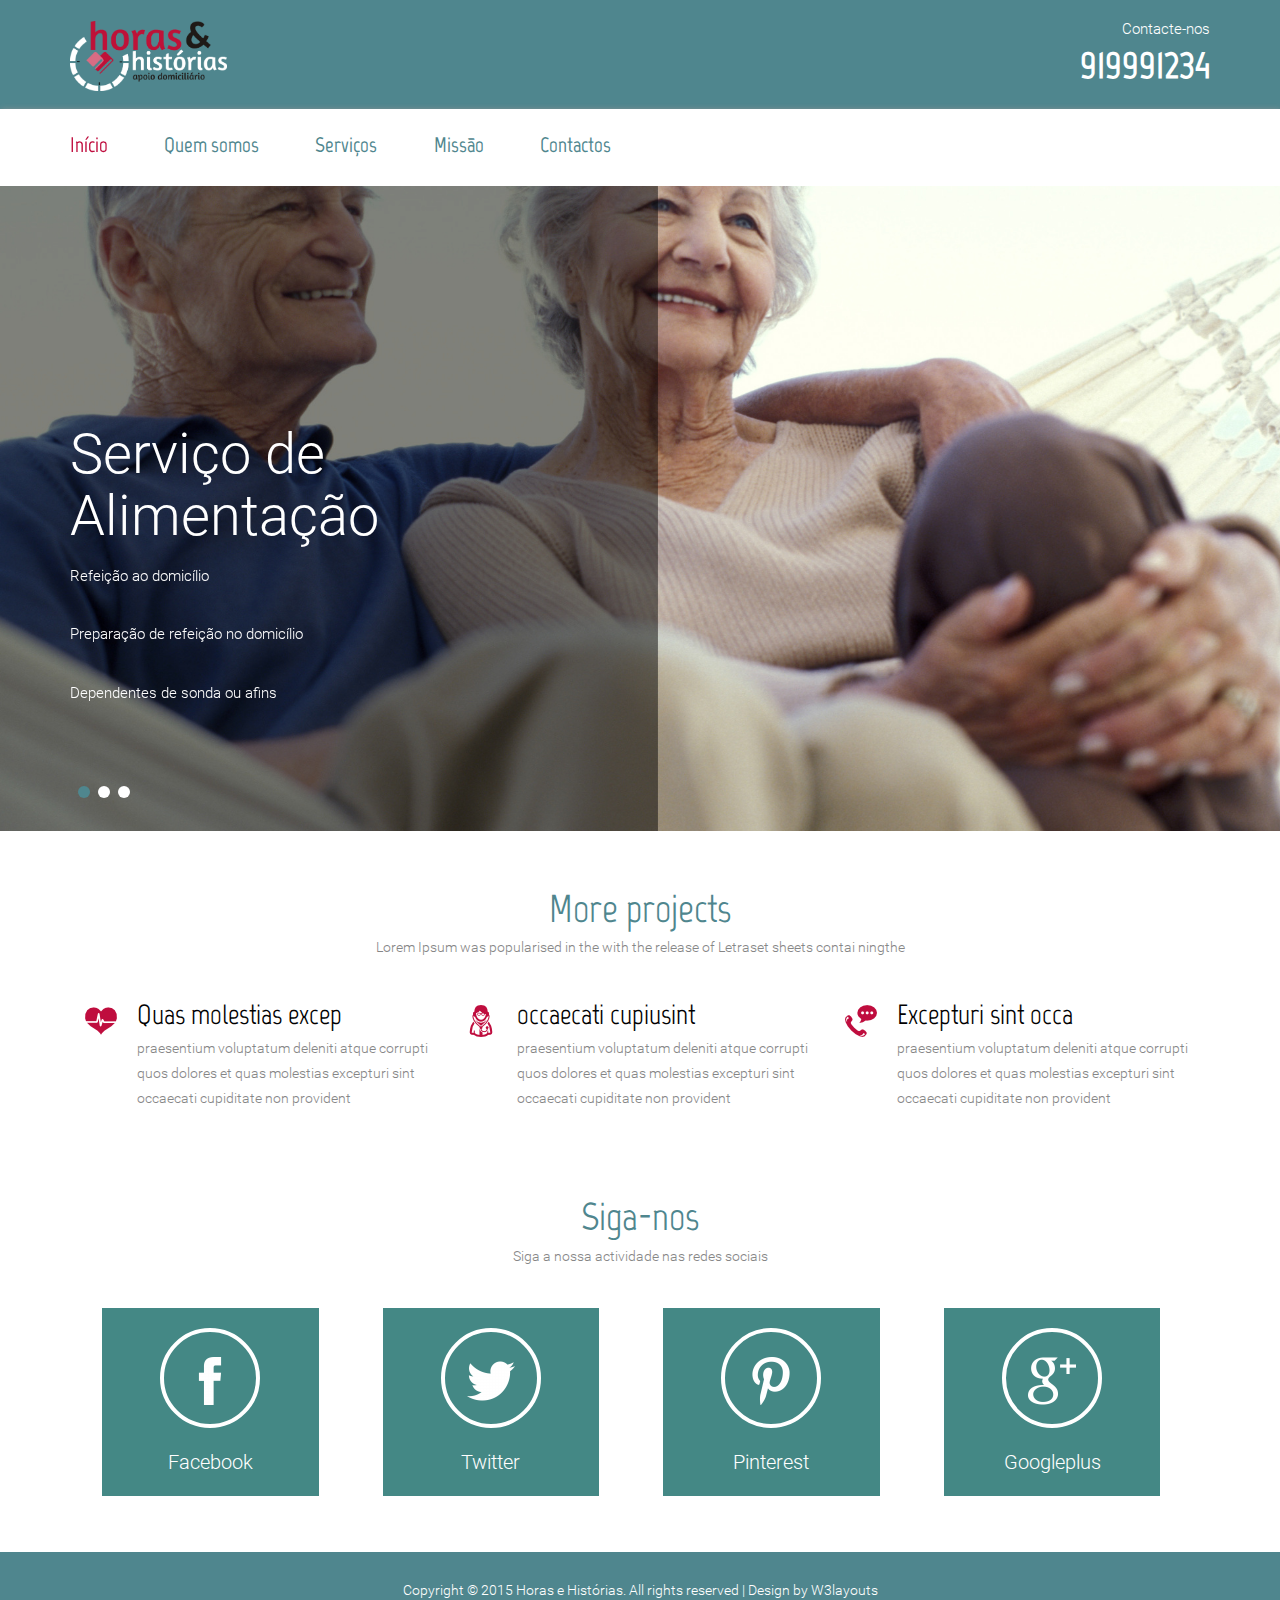
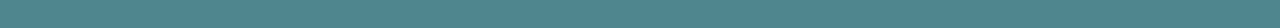
==== commit cdf6082e: "Added bullets to index" ====
--- a/index.html
+++ b/index.html
@@ -7,7 +7,7 @@
 <!DOCTYPE html>
 <html>
 <head>
-<title>Doctor Plus a Medical Category Flat bootstrap Responsive website Template | Home :: w3layouts</title>
+<title>Horas e Histórias :: Apoio domiciliário</title>
 <link href="css/bootstrap.css" type="text/css" rel="stylesheet" media="all">
 <link href="css/style.css" type="text/css" rel="stylesheet" media="all">
 <!-- Custom Theme files -->
@@ -105,17 +105,22 @@
 				<ul class="rslides" id="slider3">
 					<li>
 						<div class="banner-text">
+							<h1>Serviço de Alimentação</h1>
+							<ul>
+								<li><p>Refeição ao domicílio<p></li>
+								<li><p>Preparação de refeição no domicílio<p></li>
+								<li><p>Dependentes de sonda ou afins<p></li>
+							</ul>
+						</div>
+					</li>
+					<li>
+						<div class="banner-text">
 							<h1>Acompanhamento 24 horas</h1>
 						</div>
 					</li>
 					<li>
 						<div class="banner-text">
-							<h1>Alimentação</h1>
-						</div>
-					</li>
-					<li>
-						<div class="banner-text">
-							<h1>Higiene</h1>
+							<h1>Cuidado de Higiene</h1>
 						</div>
 					</li>
 				</ul>
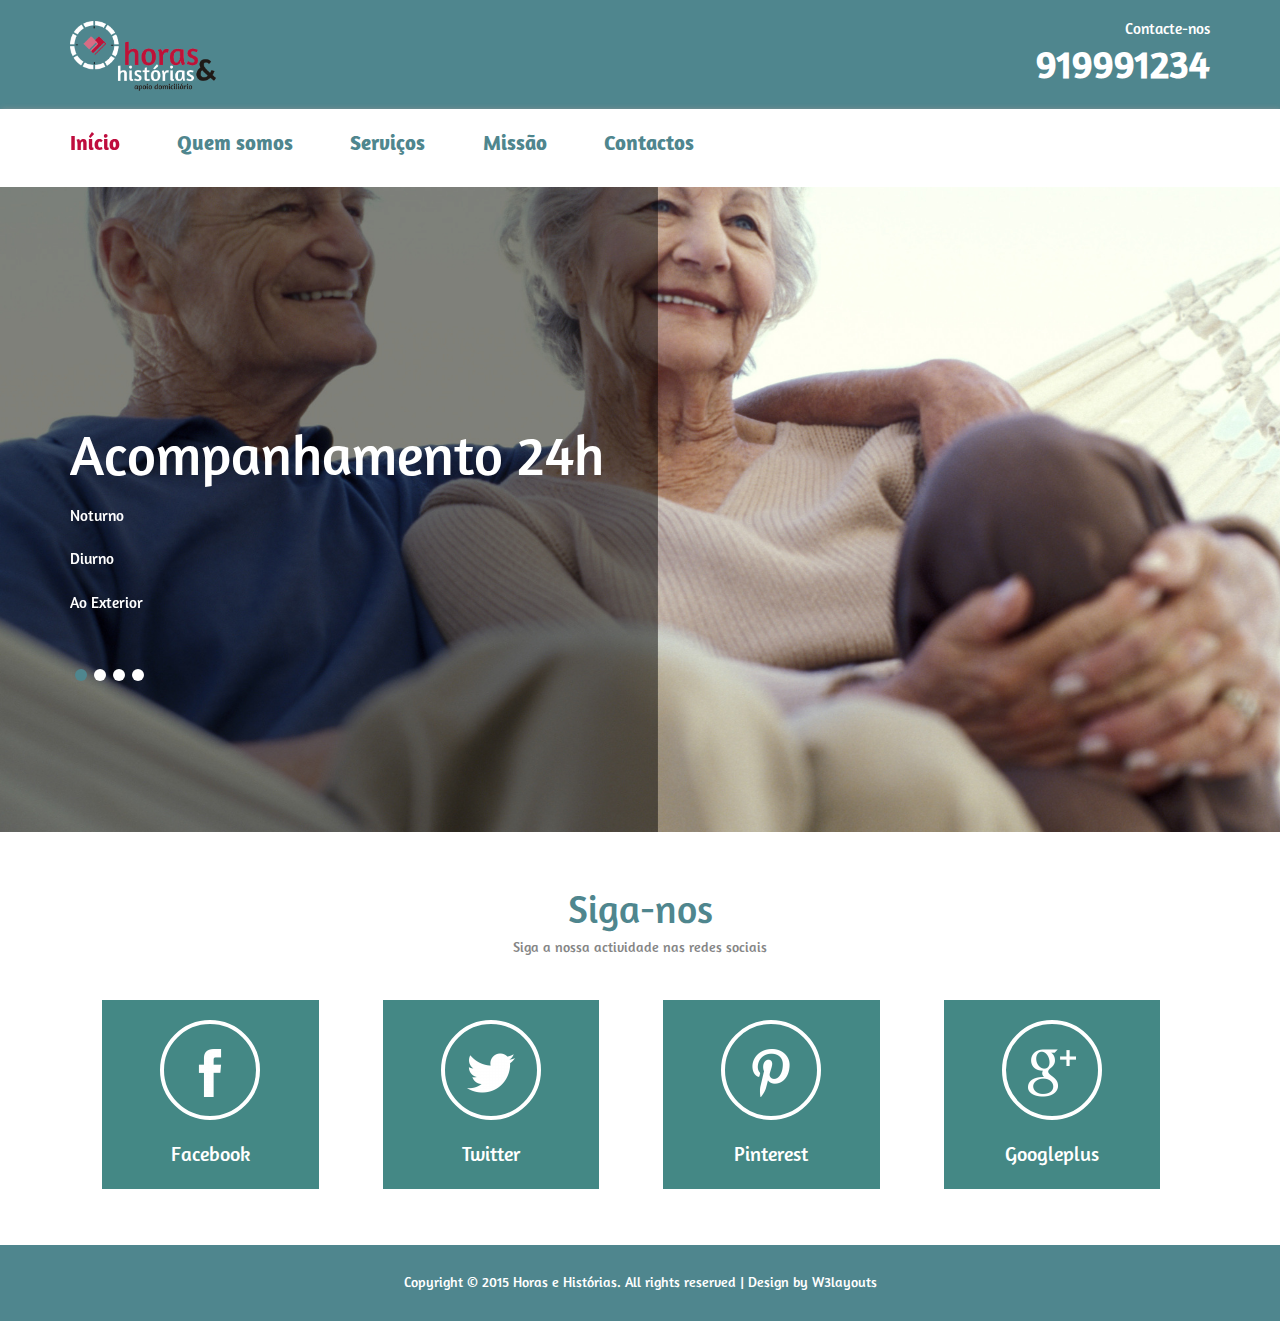
==== commit 887e6697: "Fixes. New service layout and images." ====
--- a/index.html
+++ b/index.html
@@ -104,24 +104,46 @@
 			<div id="top" class="callbacks_container">
 				<ul class="rslides" id="slider3">
 					<li>
-						<div class="banner-text">
-							<h1>Serviço de Alimentação</h1>
-							<ul>
-								<li><p>Refeição ao domicílio<p></li>
-								<li><p>Preparação de refeição no domicílio<p></li>
-								<li><p>Dependentes de sonda ou afins<p></li>
-							</ul>
-						</div>
-					</li>
-					<li>
-						<div class="banner-text">
-							<h1>Acompanhamento 24 horas</h1>
-						</div>
-					</li>
-					<li>
-						<div class="banner-text">
-							<h1>Cuidado de Higiene</h1>
-						</div>
+						<a href="services.html">
+							<div class="banner-text">
+								<h1>Acompanhamento 24h</h1>
+								<p>Noturno</p>
+								<p>Diurno</p>
+								<p>Ao Exterior</p>
+							</div>
+						</a>
+					</li>
+					<li>
+						<a href="services.html">
+							<div class="banner-text">
+								<h1>Cuidados de Higiene</h1>
+								<p>Banho total</p>
+								<p>Banho parcial</p>
+								<p>Vestir / despir</p>
+								<p>Tratamento de roupa</p>
+								<p>Hidratação da pele, cabelo, barba, maquilhagem, unhas</p>
+							</div>
+						</a>
+					</li>
+					<li>
+						<a href="services.html">
+							<div class="banner-text">
+								<h1>Cuidados de Saúde</h1>
+								<p>Fisioterapia</p>
+								<p>Enfermagem</p>
+								<p>Psicologia</p>
+							</div>
+						</a>
+					</li>
+					<li>
+						<a href="services.html">
+							<div class="banner-text">
+								<h1>Alimentação</h1>
+								<p>Refeição já confecionada</p>
+								<p>Refeição feita na própria casa</p>
+								<p>Acompanhamento da refeição com o cliente</p>
+							</div>
+						</a>
 					</li>
 				</ul>
 			</div>
@@ -156,7 +178,7 @@
 	</div> -->
 	<!--//gallery-->
 	<!--work-->
-	<div class="work">
+	<!-- <div class="work">
 		<div class="container">
 			<div class="work-title">
 				<h3>More projects</h3>
@@ -191,7 +213,7 @@
 			</div>
 			<div class="clearfix"> </div>
 		</div>
-	</div>
+	</div> -->
 	<!--//work-->
 	<div class="like">
 		<div class="container">
--- a/css/style.css
+++ b/css/style.css
@@ -6,19 +6,15 @@
 --*/
 body{
 	margin:0;
-	font-family: 'Roboto-Light';
+	font-family: "Amaranth-Regular"
 }
 @font-face {
-      font-family: 'Roboto-Light';
-      src: url(../fonts/Roboto-Light.ttf) format('truetype');
+      font-family: 'Amaranth-Bold';
+      src: url(../fonts/Amaranth-Bold.otf) format('truetype');
 }
 @font-face {
-      font-family: 'Marvel-Bold';
-      src: url(../fonts/Marvel-Bold.ttf) format('truetype');
-}
-@font-face {
-      font-family: 'Marvel-Regular';
-      src: url(../fonts/Marvel-Regular.ttf) format('truetype');
+      font-family: 'Amaranth-Regular';
+      src: url(../fonts/Amaranth.otf) format('truetype');
 }
 body a{
 	transition: 0.5s all ease;
@@ -78,7 +74,7 @@
   font-size: 3em;
   color: #fff;
   font-weight: 700;
-  font-family: 'Marvel-Regular';
+  font-family: 'Amaranth-Regular';
 }
 .top-nav {
 	float: left;
@@ -101,7 +97,7 @@
   color: #4f868e;
   font-size: 1.5em;
   display: block;
-  font-family: 'Marvel-Bold';
+  font-family: 'Amaranth-Bold';
   font-weight: 800;
 }
 .top-nav li a:hover,.top-nav li a.active {
@@ -396,7 +392,7 @@
   font-size: 2.2em;
   width: 50%;
   margin: 0 auto;
-  font-family: 'Marvel-Regular';
+  font-family: 'Amaranth-Regular';
   color: #000;
   line-height: 1.4em;
 }
@@ -433,7 +429,7 @@
 .gallery h4 {
   font-size: 2.8em;
   text-align: center;
-  font-family: 'Marvel-Regular';
+  font-family: 'Amaranth-Regular';
   color: #fff;
   margin-bottom: .3em;
 }
@@ -459,7 +455,7 @@
 .work-title h3 {
   font-size: 2.8em;
   text-align: center;
-  font-family: 'Marvel-Regular';
+  font-family: 'Amaranth-Regular';
   color: #4f868e;
 }
 .work-title p {
@@ -483,7 +479,7 @@
 }
 .work-grids h4 {
   font-size: 2em;
-  font-family: 'Marvel-Regular';
+  font-family: 'Amaranth-Regular';
   color: #000;
   margin-bottom: .2em;
 }
@@ -564,7 +560,7 @@
 }
 .footer-grids h4 {
   font-size: 2.5em;
-  font-family: 'Marvel-Regular';
+  font-family: 'Amaranth-Regular';
   color: #4f868e;
 }
 .footer-grids h5 {
@@ -664,7 +660,7 @@
   font-size: 3em;
   font-weight: 600;
   text-align: center;
-  font-family: 'Marvel-Bold';
+  font-family: 'Amaranth-Bold';
 }
 .about-text-left img {
 	width: 100%;
@@ -675,7 +671,7 @@
 .about-text-right h4 {
   color: #000;
   font-size: 1.4em;
-  font-family: 'Marvel-Bold';
+  font-family: 'Amaranth-Bold';
   line-height: 1.4em;
 }
 .about-text-right p {
@@ -701,7 +697,7 @@
 	color: #4f868e;
 }
 .about-slid{
-  background: url(../images/slid.jpg)no-repeat 0px 0px;
+  background: url(../images/slid.png)no-repeat 0px 0px;
   background-size: cover;
   text-align: center;
   padding: 7.5em 0;
@@ -709,7 +705,7 @@
 .about-slid h2 {
   color: #fff;
   font-size: 4em;
-    font-family: 'Marvel-Bold';
+    font-family: 'Amaranth-Bold';
 }
 .about-slid p {
   color: #fff;
@@ -737,7 +733,7 @@
 .about-team  h4 {
   color: #000;
   font-size: 1.5em;
-  font-family: 'Marvel-Bold';
+  font-family: 'Amaranth-Bold';
 }
 .about-team  h4 a{
   color: #000;
@@ -756,7 +752,7 @@
   font-size: 1.8em;
   font-weight: 500;
   margin: 2.5em 0 .8em;
-  font-family: 'Roboto', sans-serif;
+  font-family: 'Amaranth-Regular', sans-serif;
 }
 .about-choose-info h5 {
   color: #4f868e;
@@ -764,7 +760,7 @@
   font-weight: 400;
   margin: 0em 0 .8em;
   line-height: 21px;
-  font-family: 'Roboto', sans-serif;
+  font-family: 'Amaranth-Regular', sans-serif;
 }
 .about-choose-info p{
   color: #999;
@@ -795,7 +791,7 @@
 .services h3 {
   font-size: 3em;
   text-align: center;
-  font-family: 'Marvel-Regular';
+  font-family: 'Amaranth-Regular';
   color: #4f868e;
 }
 .row.services-info {
@@ -809,14 +805,21 @@
 .services-grids .moments-bottom {
   overflow: hidden;
 }
+
+.services-grids ul li {
+  display: block;
+  background: url(../images/icon10.png)no-repeat 0px 3px;
+  padding-left: 1.5em;
+  margin: 1em 0 0;
+}
+
 .caption.services-caption {
   padding: 1.5em;
-  border: 1px solid #356272;
-  text-align: center;
+  /*border: 1px solid #356272;*/
 }
 .caption.services-caption h4 {
   font-size: 1.5em;
-  font-family: 'Marvel-Regular';
+  font-family: 'Amaranth-Regular';
   margin: 0 0 0.5em;
 }
 .caption.services-caption h4 a {
@@ -912,7 +915,7 @@
   font-size: 3em;
   font-weight: 600;
   text-align: center;
-  font-family: 'Marvel-Bold';
+  font-family: 'Amaranth-Bold';
   margin-bottom: 1.5em;
 }
 /*--//news--*/
@@ -928,7 +931,7 @@
   font-size: 3em;
   font-weight: 600;
   text-align: center;
-  font-family: 'Marvel-Bold';
+  font-family: 'Amaranth-Bold';
 }
 .contact-form input[type="text"] {
   display: block;
@@ -993,7 +996,7 @@
 /*--trypography--*/
 .news h3 {
   color: #4f868e;
-  font-family: 'Marvel-Bold';
+  font-family: 'Amaranth-Bold';
 }
 h3.btsp {
   color: #999;
@@ -1133,6 +1136,19 @@
 h1.t-button,h2.t-button,h3.t-button,h4.t-button,h5.t-button {
   margin-top:1em;
 }
+
+
+.right-contacts {
+	border-left: 2px solid rgb(150, 148, 148);
+	padding-left: 15px;
+	margin: 70px 0;
+	font-family: 'Amaranth-Regular';
+}
+
+.right-contacts .field {
+  font-family: 'Amaranth-Bold';
+}
+
 /*---- responsive-design -----*/
 @media(max-width:1280px){
 .banner {
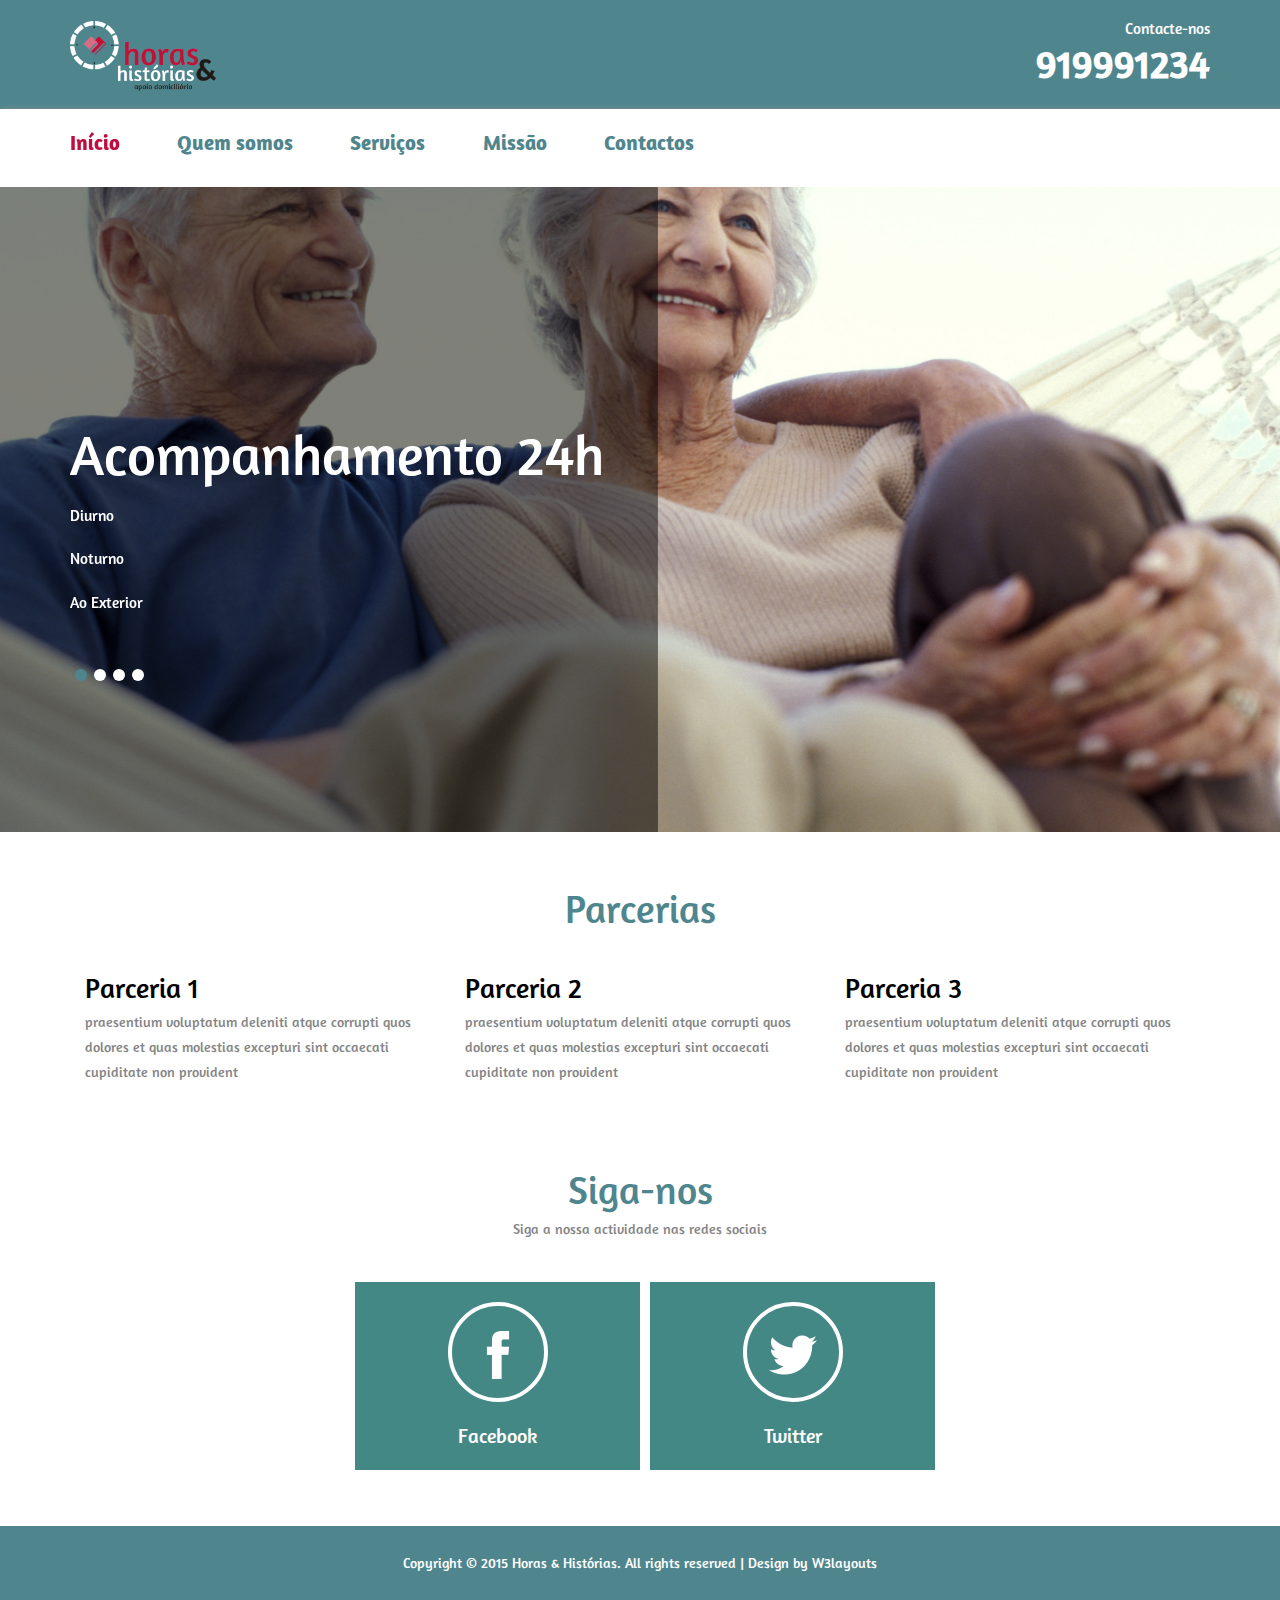
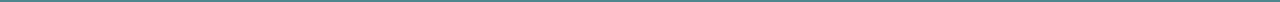
==== commit 4a18b56e: "RC version" ====
--- a/index.html
+++ b/index.html
@@ -107,8 +107,8 @@
 						<a href="services.html">
 							<div class="banner-text">
 								<h1>Acompanhamento 24h</h1>
+								<p>Diurno</p>
 								<p>Noturno</p>
-								<p>Diurno</p>
 								<p>Ao Exterior</p>
 							</div>
 						</a>
@@ -149,79 +149,35 @@
 			</div>
 		</div>
 	</div>
-	<!--//banner-->
-	<!--banner-bottom-->
-	<!-- <div class="banner-bottom">
-		<div class="container">
-			<h2>Lorem Ipsum was popularised in the with the release of Letraset sheets containing</h2>
-			<a href="#gallery" class="arrow scroll"> </a>
-		</div>
-	</div> -->
-	<!--//banner-bottom-->
-	<!--gallery-->
-	<!-- <div class="gallery" id="gallery">
-		<div class="col-md-6 gallery-left">
-			<h4>Letraset sheets</h4>
-			<p>Lorem Ipsum was popularised in the with the release of Letraset sheets contai ningthe with the release of </p>
-		</div>
-		<div class="col-md-6 gallery-right">
-			<div class="gallery-grid-a">
-				<h4>Letraset sheets</h4>
-				<p>Lorem Ipsum was popularised in the with the release of Letraset sheets contai ningthe with the release of </p>
-			</div>
-			<div class="gallery-grid-b">
-				<h4>Letraset sheets</h4>
-			<p>Lorem Ipsum was popularised in the with the release of Letraset sheets contai ningthe with the release of </p>
-			</div>
-		</div>
-		<div class="clearfix"> </div>
-	</div> -->
-	<!--//gallery-->
 	<!--work-->
-	<!-- <div class="work">
-		<div class="container">
-			<div class="work-title">
-				<h3>More projects</h3>
-				<p>Lorem Ipsum was popularised in the with the release of Letraset sheets contai ningthe</p>
-			</div>
-			<div class="col-md-4 work-grids">
-				<ul>
-					<li><img src="images/icon2.png" alt=""></li>
-					<li>
-						<h4>Quas molestias excep</h4>
-						<p>praesentium voluptatum deleniti atque corrupti quos dolores et quas molestias excepturi sint occaecati cupiditate non provident</p>
-					</li>
-				</ul>
-			</div>
-			<div class="col-md-4 work-grids">
-				<ul>
-					<li><img src="images/icon3.png" alt=""></li>
-					<li>
-						<h4>occaecati cupiusint</h4>
-						<p>praesentium voluptatum deleniti atque corrupti quos dolores et quas molestias excepturi sint occaecati cupiditate non provident</p>
-					</li>
-				</ul>
-			</div>
-			<div class="col-md-4 work-grids">
-				<ul>
-					<li><img src="images/icon4.png" alt=""></li>
-					<li>
-						<h4>Excepturi sint occa</h4>
-						<p>praesentium voluptatum deleniti atque corrupti quos dolores et quas molestias excepturi sint occaecati cupiditate non provident</p>
-					</li>
-				</ul>
-			</div>
-			<div class="clearfix"> </div>
-		</div>
-	</div> -->
-	<!--//work-->
+ 	<div class="work">
+ 		<div class="container">
+ 			<div class="work-title">
+ 				<h3>Parcerias</h3>
+ 			</div>
+ 			<div class="col-md-4 work-grids">
+				<h4>Parceria 1</h4>
+				<p>praesentium voluptatum deleniti atque corrupti quos dolores et quas molestias excepturi sint occaecati cupiditate non provident</p>
+ 			</div>
+ 			<div class="col-md-4 work-grids">
+				<h4>Parceria 2</h4>
+				<p>praesentium voluptatum deleniti atque corrupti quos dolores et quas molestias excepturi sint occaecati cupiditate non provident</p>
+ 			</div>
+ 			<div class="col-md-4 work-grids">
+				<h4>Parceria 3</h4>
+				<p>praesentium voluptatum deleniti atque corrupti quos dolores et quas molestias excepturi sint occaecati cupiditate non provident</p>
+ 			</div>
+ 			<div class="clearfix"> </div>
+ 		</div>
+ 	</div>
+ 	<!--//work-->
 	<div class="like">
 		<div class="container">
 			<div class="work-title">
 				<h3>Siga-nos</h3>
 				<p class="cnnct">Siga a nossa actividade nas redes sociais</p>
 			</div>
-			<div class="col-md-3 like-grids">
+			<div class="col-md-3 col-md-offset-3 like-grids">
 				<a href="#">
 					<img src="images/icon1.png" alt=""/>
 				</a>
@@ -233,24 +189,12 @@
 				</a>
 				<p>Twitter</p>
 			</div>
-			<div class="col-md-3 like-grids">
-				<a href="#">
-					<img src="images/icon6.png" alt=""/>
-				</a>
-				<p>Pinterest</p>
-			</div>
-			<div class="col-md-3 like-grids">
-				<a href="#">
-					<img src="images/icon7.png" alt=""/>
-				</a>
-				<p>Googleplus</p>
-			</div>
 			<div class="clearfix"> </div>
 		</div>
 	</div>
 	<div class="footer-bottom">
 		<div class="container">
-			<p>Copyright © 2015 Horas e Histórias. All rights reserved | Design by <a href="http://w3layouts.com">W3layouts</a></p>
+			<p>Copyright © 2015 Horas &amp; Histórias. All rights reserved | Design by <a href="http://w3layouts.com">W3layouts</a></p>
 		</div>
 	</div>
 	<!--smooth-scrolling-of-move-up-->
--- a/css/style.css
+++ b/css/style.css
@@ -50,9 +50,13 @@
 }
 .header-logo{
 	float:left;
+  width: 15%;
 }
 .header-logo a {
 	display: block;
+}
+.header-logo a img{
+	height: 100px;
 }
 .header-info{
 	float:right;
@@ -495,8 +499,7 @@
 }
 .like-grids {
   background-color: rgb(68, 136, 133);
-  margin: 0 32px;
-  width: 19%;
+  margin-right: 10px;
   padding: 20px;
 }
 .like-grids a {
@@ -524,19 +527,23 @@
   border: 0;
 }
 .map-info {
-	background-color: #c82506;
+	background-color: #4f868e;
 	padding: 4em 2em 3em;
 	text-align: center;
-	width: 20%;
+	width: 40%;
 	position: absolute;
 	top: 26%;
-	left: 40%;
+	left: 30%;
 }
 .map-info li {
   display: block;
   font-size: 16px;
   color: #fff;
   margin-bottom: 2px;
+}
+.map-info li a {
+	color: #FFFFFF;
+	text-decoration: underline;
 }
 .map-info:before {
   content: "";
@@ -569,7 +576,7 @@
 }
 .recent-posts-text {
   padding: 2em 0 1.6em;
-  border-bottom: 1px dotted #C82506;
+  border-bottom: 1px dotted #4f868e;
 }
 .recent-posts-text span {
 	color: #7b6c63;
@@ -675,7 +682,7 @@
   line-height: 1.4em;
 }
 .about-text-right p {
-  color: #868585;
+  color: #444444;
   font-size: 1em;
   line-height: 1.8em;
     margin-top: 1em;
@@ -1380,7 +1387,7 @@
 	}
 	.services-grids {
 		float: left;
-		width: 33.33%;
+		width: 100%;
 	}
 }
 @media(max-width:736px){
@@ -1469,9 +1476,9 @@
 		font-size: 14px;
 	}
 	.map-info {
-		width: 32%;
+		width: 50%;
 		top: 16%;
-		left: 33%;
+		left: 25%;
 	}
 	.map iframe {
 		height: 290px;
@@ -1494,7 +1501,7 @@
 	}
 	.services-grids {
 		float: left;
-		width: 33.33%;
+		width: 100%;
 	}
 	.caption.services-caption h4 {
 		font-size: 1.2em;
@@ -1570,7 +1577,7 @@
 	}
 	/*-- //t --*/
 	.services-grids {
-		width: 50%;
+		width: 100%;
 	}
 	.about-slid h2 {
 		font-size: 2em;
@@ -1780,7 +1787,7 @@
 		margin: 1em 1em 0 0em;
 	}
 	.map-info {
-		width: 52%;
+		width: 70%;
 		top: 12%;
 		left: 27%;
 	}
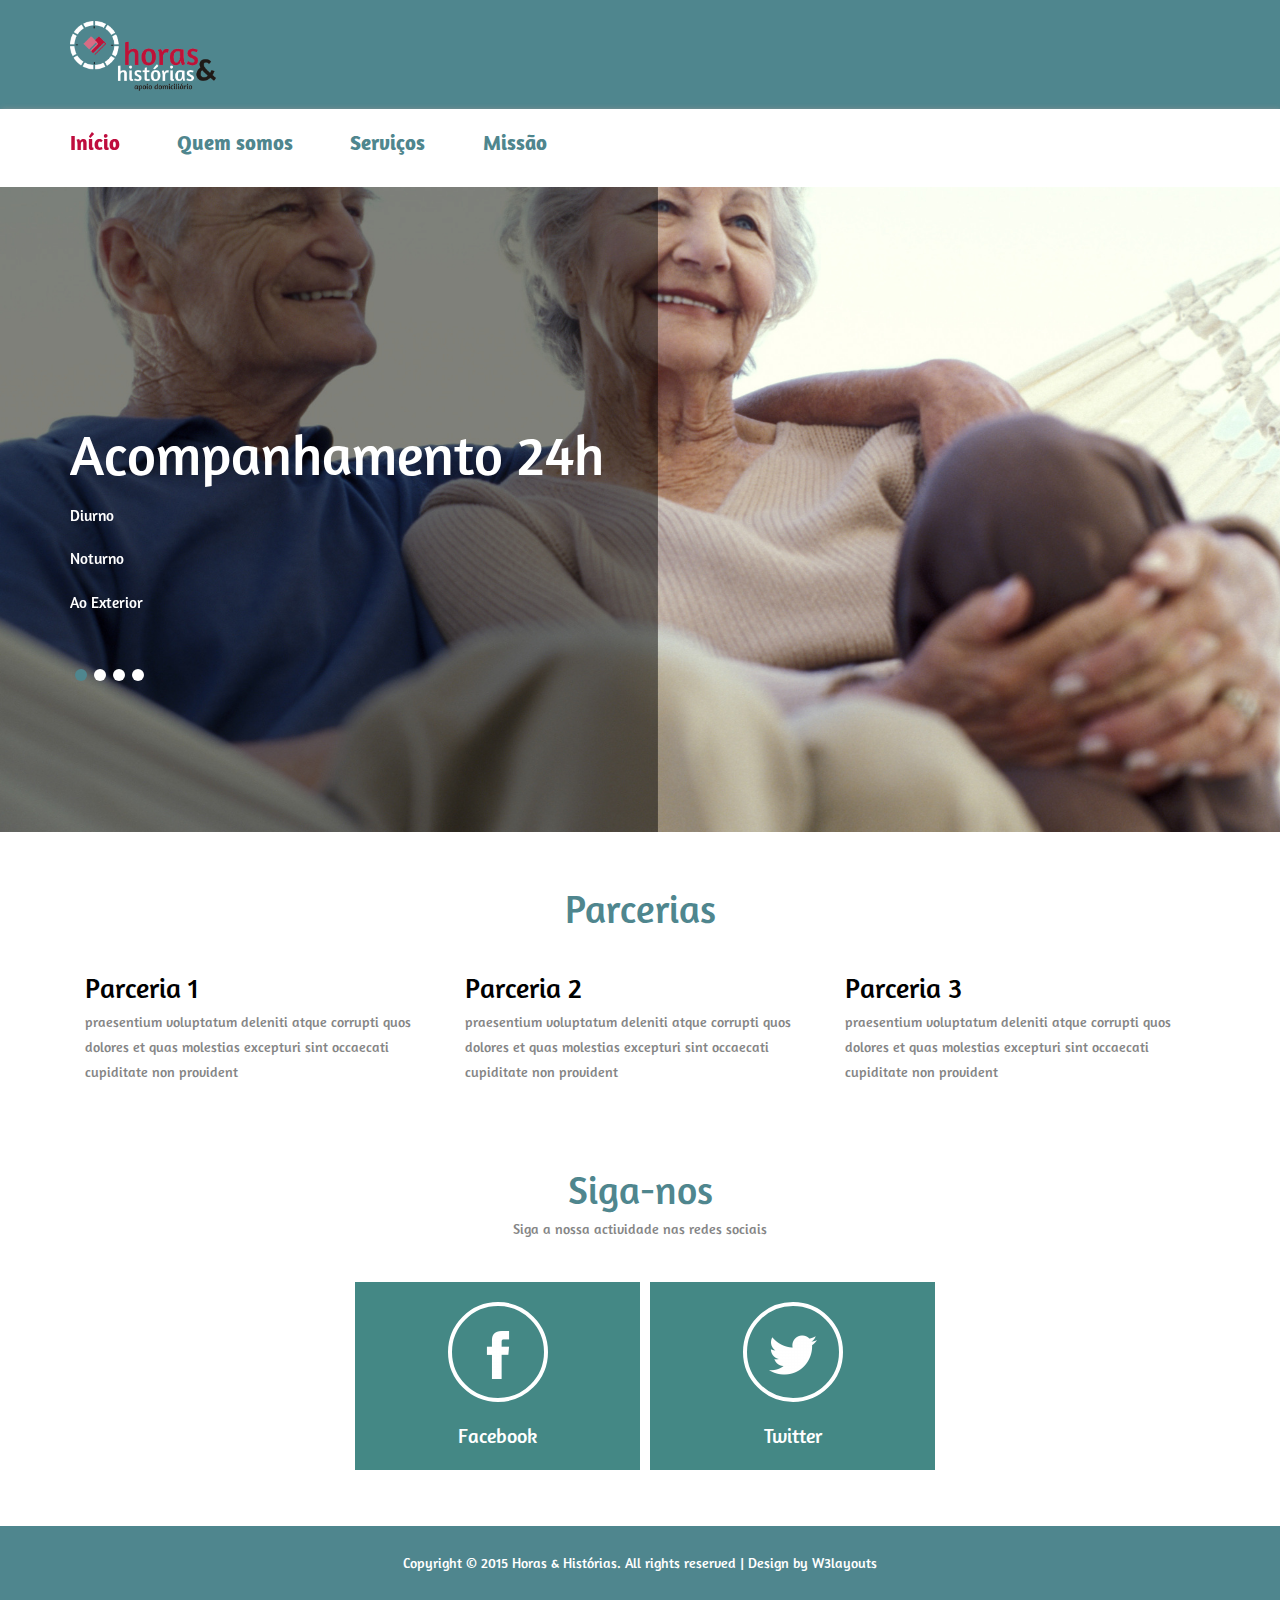
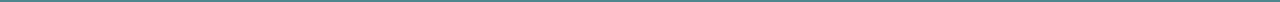
==== commit e3627af0: "Removed all contacts temporarilly" ====
--- a/index.html
+++ b/index.html
@@ -41,8 +41,8 @@
 				<a href="index.html"><img src="images/logo.png" alt="logo"/></a>
 			</div>
 			<div class="header-info">
-				<p>Contacte-nos</p>
-				<h4>919991234</h4>
+				<!-- <p>Contacte-nos</p>
+				<h4>919991234</h4> -->
 			</div>
 			<div class="clearfix"> </div>
 		</div>
@@ -59,7 +59,7 @@
 					<li><a href="about.html"> <span data-hover="Quem somos">Quem somos</span></a></li>
 					<li><a href="services.html"> <span data-hover="Serviços">Serviços</span></a></li>
 					<li><a href="news.html"> <span data-hover="Missão">Missão</span></a></li>
-					<li><a href="contact.html"> <span data-hover="Contactos">Contactos</span></a></li>
+					<!-- <li><a href="contact.html"> <span data-hover="Contactos">Contactos</span></a></li> -->
 				</ul>
 				<!-- script-for-menu -->
 				<script>
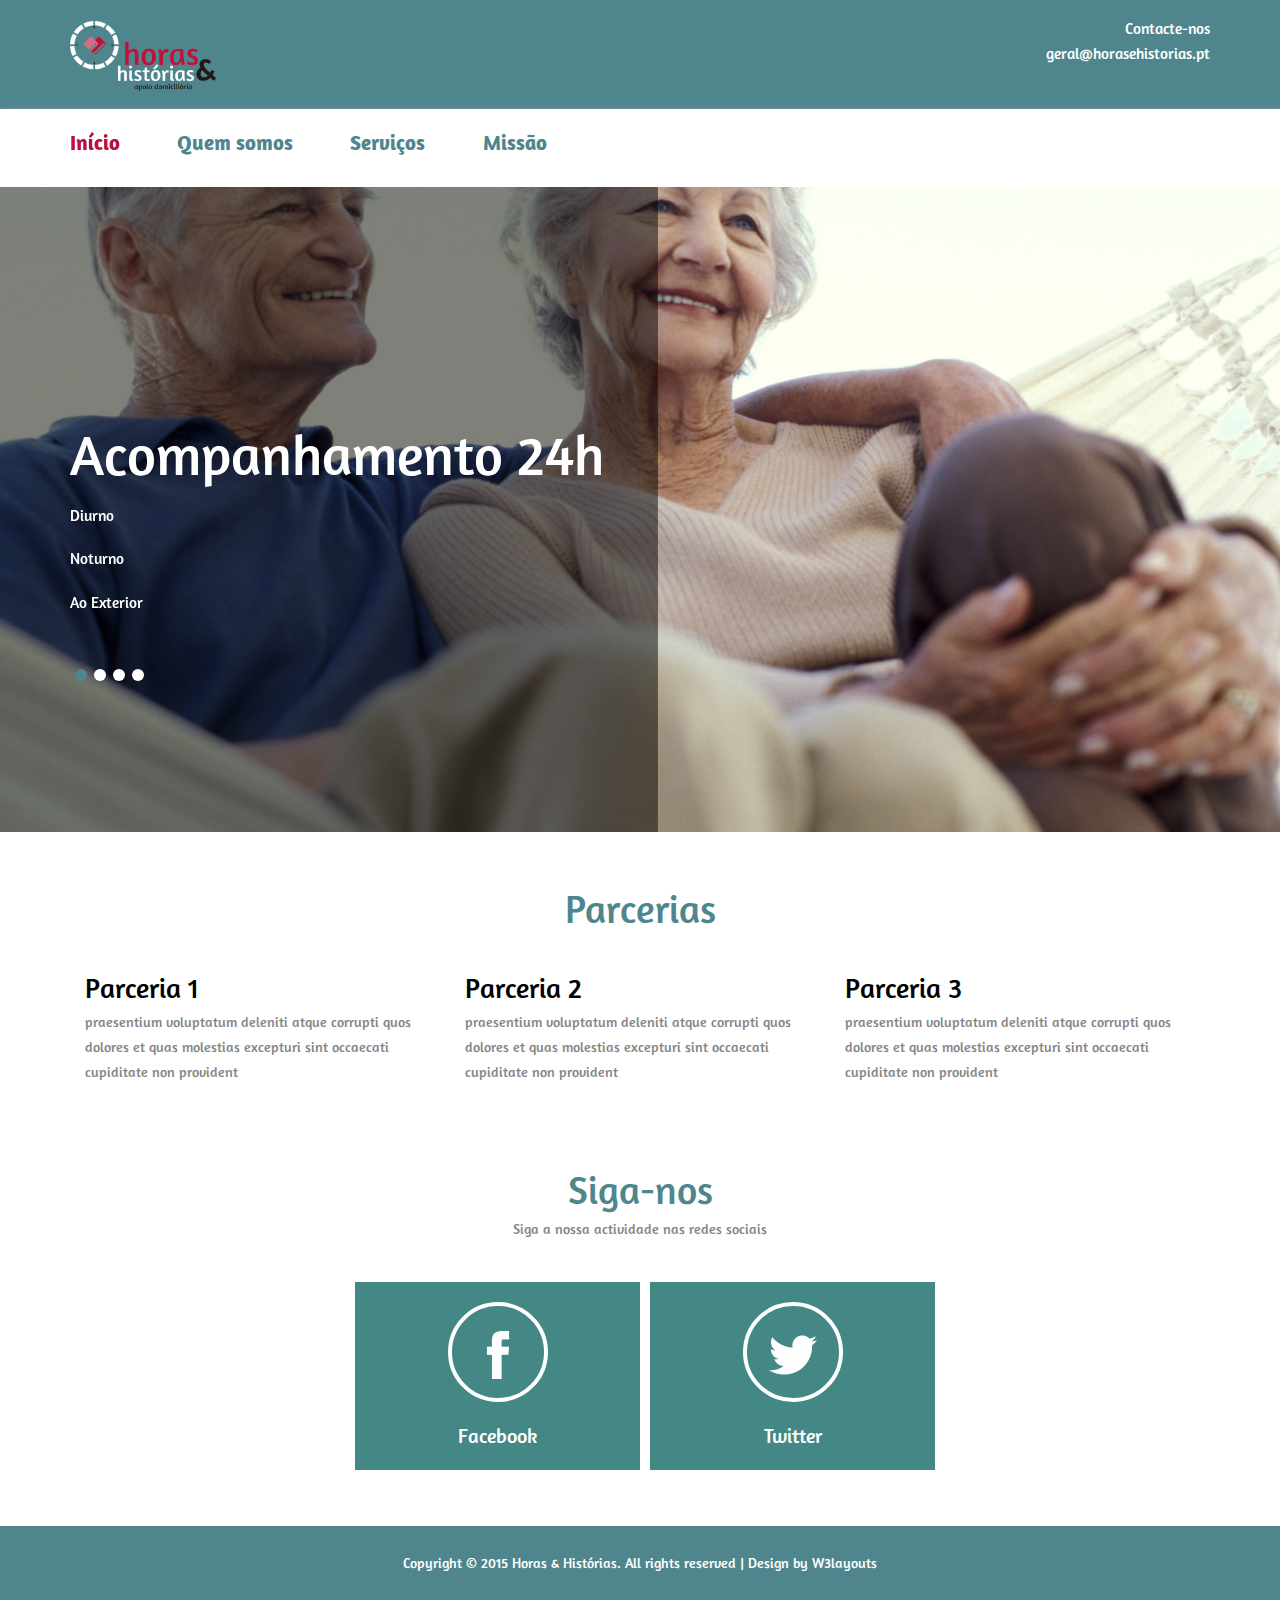
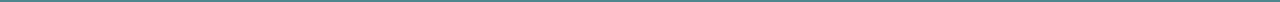
==== commit ed605849: "Added email" ====
--- a/index.html
+++ b/index.html
@@ -41,8 +41,9 @@
 				<a href="index.html"><img src="images/logo.png" alt="logo"/></a>
 			</div>
 			<div class="header-info">
-				<!-- <p>Contacte-nos</p>
-				<h4>919991234</h4> -->
+				<p>Contacte-nos</p>
+				<!-- <h4>919991234</h4> -->
+				<p>geral@horasehistorias.pt</p>
 			</div>
 			<div class="clearfix"> </div>
 		</div>
